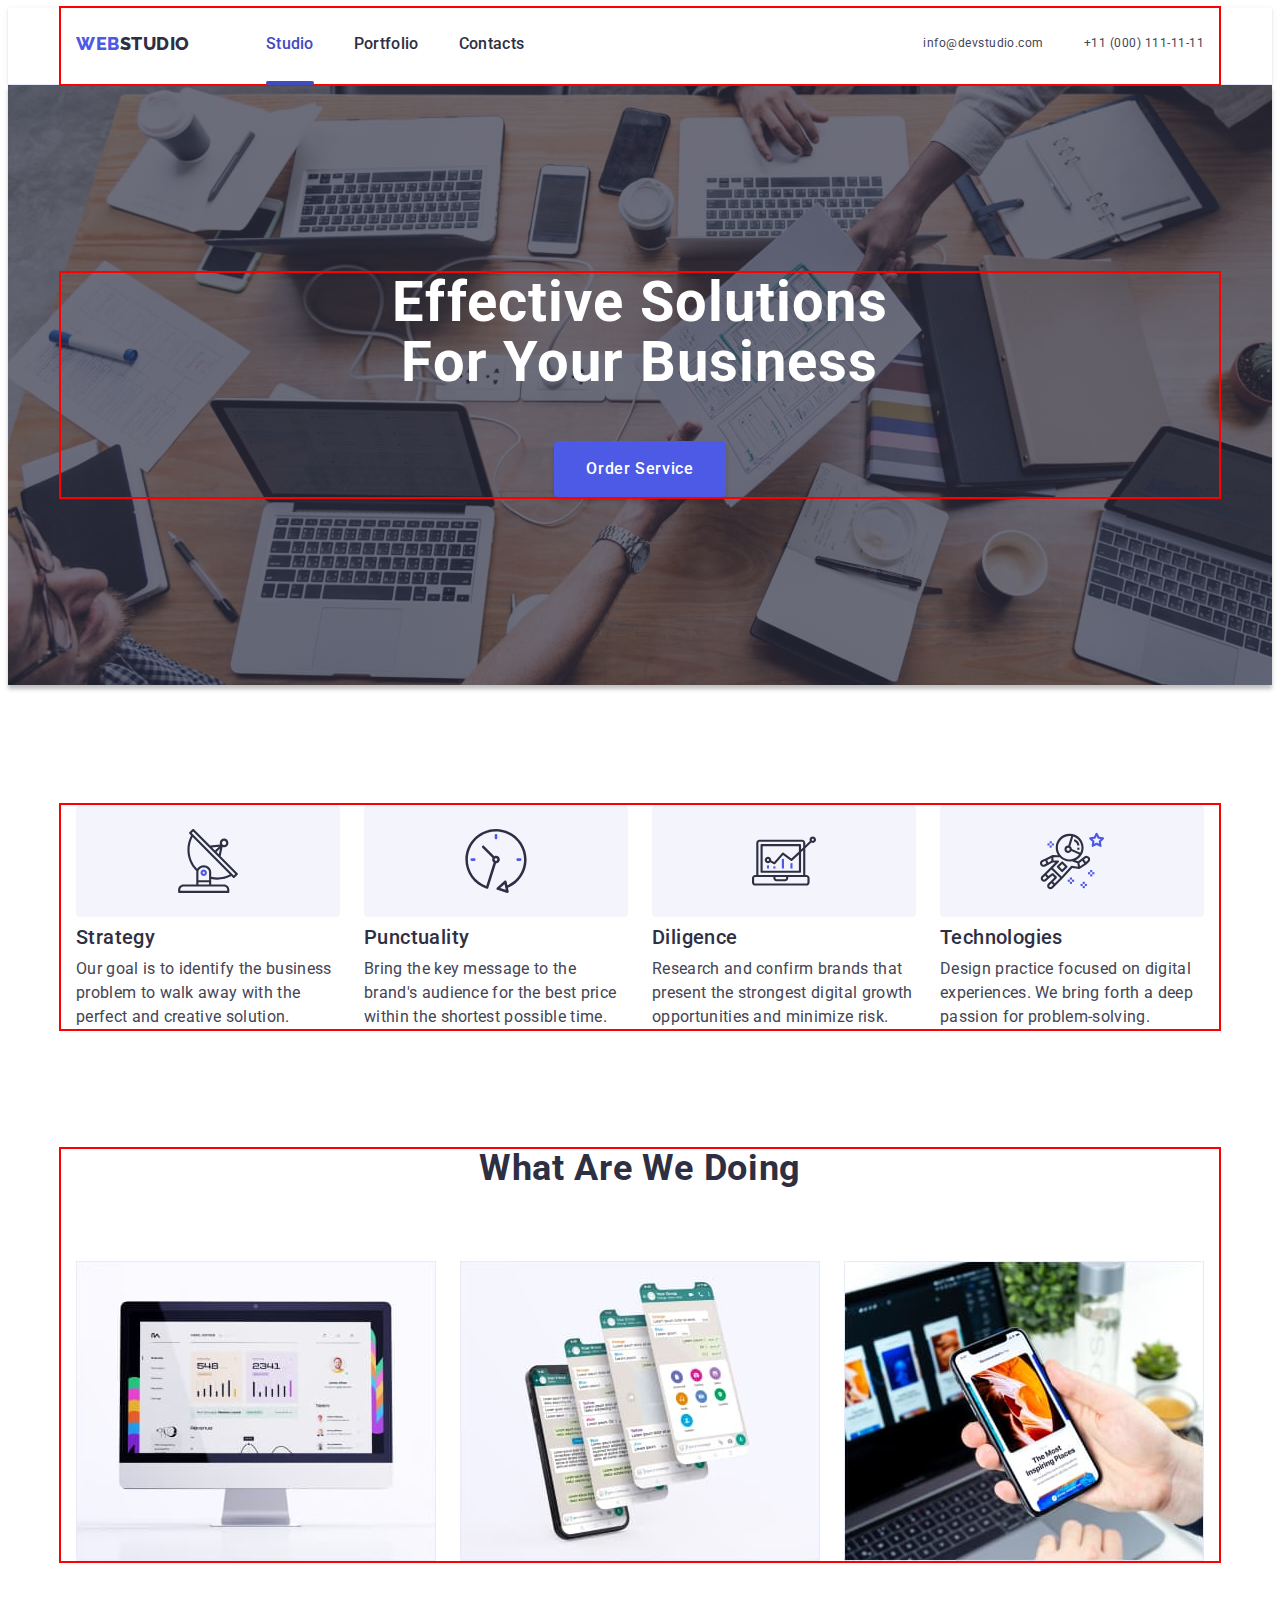
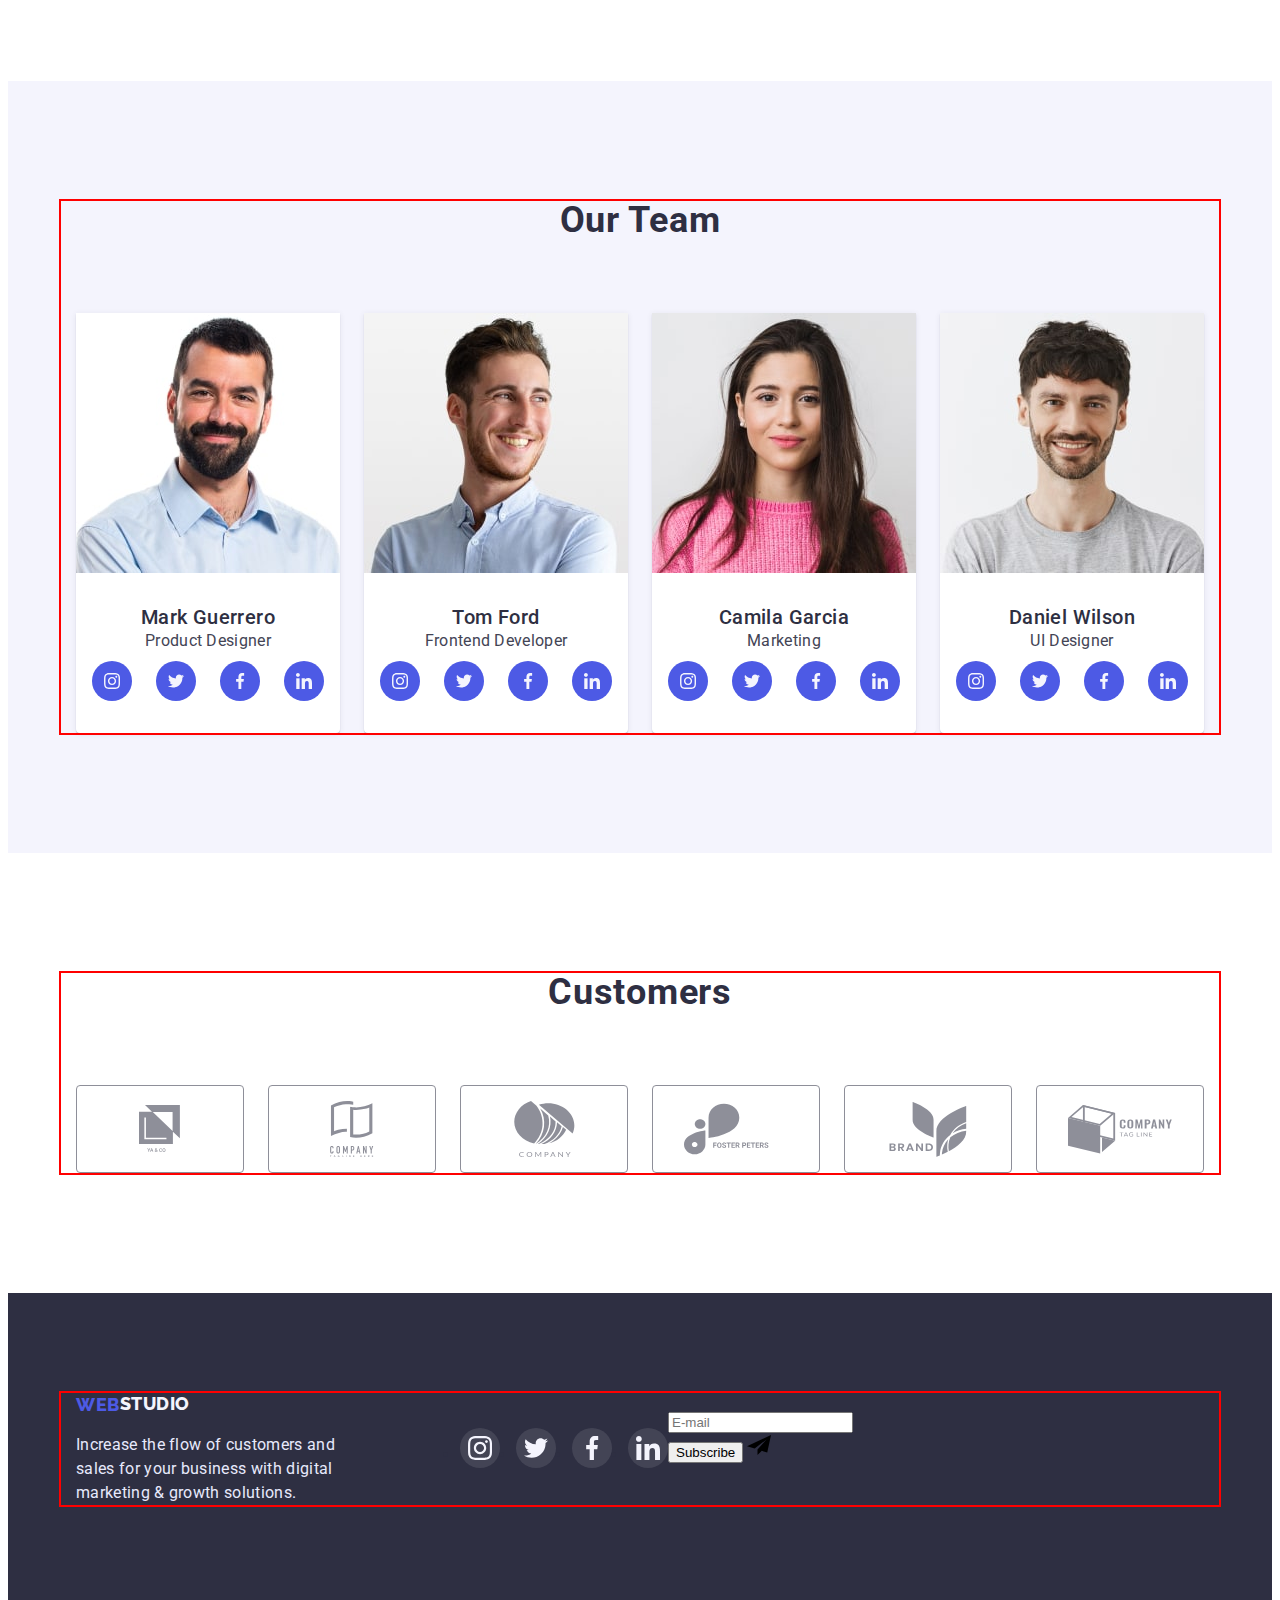
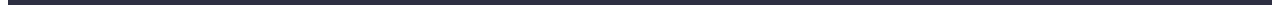
==== index.html @ f9930b95 "...." ====
<!DOCTYPE html>
<html lang="en">
<head>
    <meta charset="UTF-8" />
    <meta http-equiv="X-UA-Compatible" content="IE=edge" />
    <meta name="viewport" content="width=device-width, initial-scale=1.0" />
    <title>WebStudio</title>
    <!-- Normalyzer -->
    <link rel="stylesheet" href="https://cdnjs.cloudflare.com/ajax/libs/modern-normalize/1.1.0/modern-normalize.min.css" integrity="sha512-wpPYUAdjBVSE4KJnH1VR1HeZfpl1ub8YT/NKx4PuQ5NmX2tKuGu6U/JRp5y+Y8XG2tV+wKQpNHVUX03MfMFn9Q==" crossorigin="anonymous" referrerpolicy="no-referrer" />
    <!-- Fonts  -->    
    <link rel="preconnect" href="https://fonts.googleapis.com" />
    <link rel="preconnect" href="https://fonts.gstatic.com" crossorigin />
    <link
href="https://fonts.googleapis.com/css2?family=Montserrat:wght@400;700&family=Raleway:wght@700;800&family=Roboto:wght@400;500;700;900&display=swap"
rel="stylesheet"
    />
    <!-- Styles connection -->
    <link rel="stylesheet" href="./css/styles.css" />
    <link rel="stylesheet" href="./css/styles_mobil.css">
    <link rel="stylesheet" href="./css/styles_tablet.css">
    <link rel="stylesheet" href="./css/styles_desctop.css">
</head>

<body>
    <header class="header-main">
<!-- Navigation  -->
<div class="container header-flex-flex">
        <nav class="header-flex logotext-header" >
        <a class="Decoration Text-Head logotext " href="./index.html">
            <span class="Web logotext">Web</span>Studio</a
        >
        <ul class="List header-links-flex">
<li class="Nav-link">
            <a class="Decoration current" href="./index.html">Studio</a>
</li>
<li class="Nav-link">
            <a class="Decoration Nav" href="./portfolio.html">Portfolio</a>
                </li>
<li class="Nav-link"><a class="Decoration Nav" href="">Contacts</a></li>
        </ul>
</nav>
<button type="button" class="button-mobile js-open-menu">
  <svg width="32" height="22" viewBox="0 0 32 22" fill="none" xmlns="http://www.w3.org/2000/svg">
    <path d="M1.34766 20.0431H30.8861M1.34766 10.7354H30.8861M1.34766 1.42773H30.8861" stroke="#2E2F42" stroke-width="3" stroke-linecap="round" stroke-linejoin="round"/>
    </svg>
</button>
<div class="mobile-menu js-menu-container">
  <div>
    <button class="modal-close js-close-menu" type="button" > 
      <svg class="modal-button-svg" width="8" height="8">
        <use href="./images/sprite.svg#icon-cross"></use>             
      </svg>           
  </button>
  <ul class="mobile-navigation List">
    <li class="mobile-nav-link"><a href="./index.html" class="mobile-nav-item Decoration">Studio</a></li>
    <li class="mobile-nav-link"><a href="./portfolio.html" class="mobile-nav-item Decoration">Portfolio</a></li>
    <li class="mobile-nav-link"><a href="" class="mobile-nav-item Decoration">Contacts</a></li>
  </ul>
  </div>
<div>
  <address>
    <ul class="List mobile-contacts">
      <li class="mobil-contacts-link"><a href="tel:+110001111111" class="mobile-contacts-item-mobile Decoration">+11 (000) 111-11-11</a></li>
      <li class="mobil-contacts-link"><a href="mailto:info@devstudio.com" class="mobile-contacts-item-mobile Decoration">info@devstudio.com</a></li>
    </ul>  
  </address>
  <ul class="team-social-mobile List">
    <li class="team-social-links">
      <a href="" class="team-social-items">
        <svg class="team-social-icons" width="24" height="24">
          <use href="./images/sprite.svg#icon-instagram"></use>
        </svg>
      </a>
    </li>
    <li class="team-social-links">
      <a href="" class="team-social-items">
        <svg class="team-social-icons" width="24" height="24">
          <use href="./images/sprite.svg#icon-twitter"></use>
        </svg>
      </a>
    </li>
    <li class="team-social-links">
      <a href="" class="team-social-items">
        <svg class="team-social-icons" width="24" height="24">
          <use href="./images/sprite.svg#icon-facebook"></use>
        </svg>
      </a>
    </li>
    <li class="team-social-links">
      <a href="" class="team-social-items">
        <svg class="team-social-icons" width="24" height="24">
          <use href="./images/sprite.svg#icon-linkedin"></use>
        </svg>
      </a>
    </li>
  </ul>
</div>

</div>
<!-- Contacts  -->
<address>
        
            <ul class="List header-flex-contacts logotext-header">
    <li>
                <a class="Decoration Contacts maintext tablet-text " href="mailto:info@devstudio.com"
    >info@devstudio.com</a
                >
    </li>
            <li>
                <a class="Decoration Contacts maintext tablet-text" href="tel:+110001111111"
                  >+11 (000) 111-11-11</a
                >
              </li>
            </ul>
        
      </address>
        </div>
       
    </header>
    <!-- Main structure start -->
    <main>
          <!-- 1111First section  HERO-->
          <section class="Section1">
            <div class="container hero-flex-flex">
                <h1 class="Section1-h hero-flex">Effective Solutions for Your Business</h1>
                <button class="Button-BG buttons " type="button" data-modal-open>Order Service</button>
            </div>
          </section>
          <!-- 2222Second section STRATEGY-->
          <section class="section-flex">
            <div class="container container-2sec">
                <h2 class="visually-hidden">Our features</h2>
                <ul class="List section2-flex">                  
                    <li class="sec2size">
                      <p class="section2-logo-font">
                        <svg class="section2-logo-icon" width="64" height="64">
                        <use href="./images/sprite.svg#icon-antenna"></use>
                        </svg> 
                      </p>
                      <h3 class="Section-Features headerstext  section2header-flex ">Strategy</h3>
                      <p class="sect maintext">
                        Our goal is to identify the business problem to walk away with the
                        perfect and creative solution.
                      </p>
                    </li>
                  
                  <li class="sec2size">
                    <p class="section2-logo-font">
                        <svg class="section2-logo-icon" width="64" height="64">
                        <use href="./images/sprite.svg#icon-clock"></use>
                        </svg> 
                      </p>
                    <h3 class="Section-Features headerstext section2header-flex s2-header-mob-tabl">Punctuality</h3>
                    <p class="sect maintext">
                      Bring the key message to the brand's audience for the best price
                      within the shortest possible time.
                    </p>
                  </li>
                  <li class="sec2size">
                    <p class="section2-logo-font">
                        <svg class="section2-logo-icon" width="64" height="64">
                        <use href="./images/sprite.svg#icon-diagram"></use>
                        </svg> 
                      </p>
                    <h3 class="Section-Features headerstext section2header-flex s2-header-mob-tabl">Diligence</h3>
                    <p class="sect maintext">
                      Research and confirm brands that present the strongest digital
                      growth opportunities and minimize risk.
                    </p>
                  </li>
                  <li class="sec2size">
                    <p class="section2-logo-font">
                        <svg class="section2-logo-icon" width="64" height="64">
                        <use href="./images/sprite.svg#icon-astronaut"></use>
                        </svg> 
                      </p>
                    <h3 class="Section-Features headerstext section2header-flex s2-header-mob-tabl">Technologies</h3>
                    <p class="sect maintext">
                      Design practice focused on digital experiences. We bring forth a
                      deep passion for problem-solving.
                    </p>
                  </li>
                </ul>
            </div>
          </section>
          <!-- 3333Third section  ACTIVITY-->
           <section class="section3-flex">
            <div class="container">                
                    <h2 class="h2-headers">What are we doing</h2>
                    <ul class="List section3-img-flex">
                      <li class="section3-img-calc">
                        <img
                          src="./images/img1.jpg"
                          alt="Computer "
                          width="360"
                          height="300"
                        />
                      </li>
                      <li class="section3-img-calc">
                        <img
                          src="./images/img2.jpg"
                          alt="Chelphone "
                          width="360"
                          height="300"
                        />
                      </li>
                      <li class="section3-img-calc">
                        <img
                          src="./images/img3.jpg"
                          alt="Chelphone"
                          width="360"
                          height="300"
                        />
                      </li>
                    </ul>
                
            </div>
          </section>
          <!-- 4444Forth section THE TEAM-->
          <section class="sec4bg section-flex">
            <div class="container">
                <div class="section4-flex">
                    <h2 class="h2-headers">Our Team</h2>
                    <ul class="List section4-img-flex">
                      <li class="teambox">
                        <img
                          src="./images/mobile/index/prod_design_mobile-min.jpg"
                          alt="Mark Guerrero"
                          width="264"
                          height="260"
                        />
                        
                        <div class="section4-h3-flex">
                            <h3 class="h3-headers headerstext">Mark Guerrero</h3>
                            <p class="h3text maintext">Product Designer</p>
                            <ul class="team-social List">
                              <li class="team-social-links">
                                <a href="" class="team-social-items">
                                  <svg class="team-social-icons" width="16" height="16">
                                    <use href="./images/sprite.svg#icon-instagram"></use>
                                  </svg>
                                </a>
                              </li>
                              <li class="team-social-links">
                                <a href="" class="team-social-items">
                                  <svg class="team-social-icons" width="16" height="16">
                                    <use href="./images/sprite.svg#icon-twitter"></use>
                                  </svg>
                                </a>
                              </li>
                              <li class="team-social-links">
                                <a href="" class="team-social-items">
                                  <svg class="team-social-icons" width="16" height="16">
                                    <use href="./images/sprite.svg#icon-facebook"></use>
                                  </svg>
                                </a>
                              </li>
                              <li class="team-social-links">
                                <a href="" class="team-social-items">
                                  <svg class="team-social-icons" width="16" height="16">
                                    <use href="./images/sprite.svg#icon-linkedin"></use>
                                  </svg>
                                </a>
                              </li>
                            </ul>
                        </div>
                      </li>
                      <li class="teambox">
                        <img
                          src="./images/mobile/index/front_end_mobile-min.jpg"
                          alt="Tom Ford"
                          width="264"
                          height="260"
                        />
                        <div class="section4-h3-flex">
                            <h3 class="h3-headers headerstext">Tom Ford</h3>
                            <p class="h3text maintext">Frontend Developer</p>
                            <ul class="team-social List">
                              <li class="team-social-links">
                                <a href="" class="team-social-items">
                                  <svg class="team-social-icons" width="16" height="16">
                                    <use href="./images/sprite.svg#icon-instagram"></use>
                                  </svg>
                                </a>
                              </li>
                              <li class="team-social-links">
                                <a href="" class="team-social-items">
                                  <svg class="team-social-icons" width="16" height="16">
                                    <use href="./images/sprite.svg#icon-twitter"></use>
                                  </svg>
                                </a>
                              </li>
                              <li class="team-social-links">
                                <a href="" class="team-social-items">
                                  <svg class="team-social-icons" width="16" height="16">
                                    <use href="./images/sprite.svg#icon-facebook"></use>
                                  </svg>
                                </a>
                              </li>
                              <li class="team-social-links">
                                <a href="" class="team-social-items">
                                  <svg class="team-social-icons" width="16" height="16">
                                    <use href="./images/sprite.svg#icon-linkedin"></use>
                                  </svg>
                                </a>
                              </li>
                            </ul>
                        </div>
                      </li>
                      <li class="teambox">
                        <img
                          src="./images/mobile/index/marketing_mobile-min.jpg"
                          alt="Camila Garcia"
                          width="264"
                          height="260"
                        />
                        <div class="section4-h3-flex">
                            <h3 class="h3-headers headerstext">Camila Garcia</h3>
                            <p class="h3text maintext">Marketing</p>
                            <ul class="team-social List">
                              <li class="team-social-links">
                                <a href="" class="team-social-items">
                                  <svg class="team-social-icons" width="16" height="16">
                                    <use href="./images/sprite.svg#icon-instagram"></use>
                                  </svg>
                                </a>
                              </li>
                              <li class="team-social-links">
                                <a href="" class="team-social-items">
                                  <svg class="team-social-icons" width="16" height="16">
                                    <use href="./images/sprite.svg#icon-twitter"></use>
                                  </svg>
                                </a>
                              </li>
                              <li class="team-social-links">
                                <a href="" class="team-social-items">
                                  <svg class="team-social-icons" width="16" height="16">
                                    <use href="./images/sprite.svg#icon-facebook"></use>
                                  </svg>
                                </a>
                              </li>
                              <li class="team-social-links">
                                <a href="" class="team-social-items">
                                  <svg class="team-social-icons" width="16" height="16">
                                    <use href="./images/sprite.svg#icon-linkedin"></use>
                                  </svg>
                                </a>
                              </li>
                            </ul>
                        </div>
                      </li>
                      <li class="teambox">
                        <img
                          src="./images/mobile/index/ui_designer_mobile-min.jpg"
                          alt="Daniel Wilson"
                          width="264"
                          height="260"
                        />
                        <div class="section4-h3-flex">
                            <h3 class="h3-headers headerstext">Daniel Wilson</h3>
                            <p class="h3text maintext">UI Designer</p>
                            <ul class="team-social List">
                              <li class="team-social-links">
                                <a href="" class="team-social-items">
                                  <svg class="team-social-icons" width="16" height="16">
                                    <use href="./images/sprite.svg#icon-instagram"></use>
                                  </svg>
                                </a>
                              </li>
                              <li class="team-social-links">
                                <a href="" class="team-social-items">
                                  <svg class="team-social-icons" width="16" height="16">
                                    <use href="./images/sprite.svg#icon-twitter"></use>
                                  </svg>
                                </a>
                              </li>
                              <li class="team-social-links">
                                <a href="" class="team-social-items">
                                  <svg class="team-social-icons" width="16" height="16">
                                    <use href="./images/sprite.svg#icon-facebook"></use>
                                  </svg>
                                </a>
                              </li>
                              <li class="team-social-links">
                                <a href="" class="team-social-items">
                                  <svg class="team-social-icons" width="16" height="16">
                                    <use href="./images/sprite.svg#icon-linkedin"></use>
                                  </svg>
                                </a>
                              </li>
                            </ul>
                        </div>
                      </li>
                    </ul>
                </div>
            </div>
          </section>
          <!--------------------------------------- Customers----------------------------------------->
          <section class="customs-main">
            <div class="container">
              <h2 class="h2-headers">Customers</h2>
              <ul class="customs-flex List">
                <li class="customs-items">
                  <a href="" class="customs-links">
                    <svg class="customs-icons" width="41" height="47">
                      <use href="./images/sprite.svg#icon-yaco"></use>
                    </svg>
                  </a>
                </li>
                <li class="customs-items">
                  <a href="" class="customs-links">
                    <svg class="customs-icons" width="104" height="56">
                      <use href="./images/sprite.svg#icon-company1"></use>
                    </svg>
                  </a>
                </li>
                <li class="customs-items">
                  <a href="" class="customs-links">
                    <svg class="customs-icons" width="104" height="56">
                      <use href="./images/sprite.svg#icon-company2"></use>
                    </svg>
                  </a>
                </li>
                <li class="customs-items">
                  <a href="" class="customs-links">
                    <svg class="customs-icons" width="104" height="56">
                      <use href="./images/sprite.svg#icon-foster"></use>
                    </svg>
                  </a>
                </li>
                <li class="customs-items">
                  <a href="" class="customs-links">
                    <svg class="customs-icons" width="104" height="56">
                      <use href="./images/sprite.svg#icon-brand"></use>
                    </svg>
                  </a>
                </li>
                <li class="customs-items">
                  <a href="" class="customs-links">
                    <svg class="customs-icons" width="104" height="56">
                      <use href="./images/sprite.svg#icon-company3"></use>
                    </svg>
                  </a>
                </li>
              </ul>
            </div>

          </section>
          </main>
     <!-- Main structure completed  footer -->
    <footer class="footerbg">
      <div class="container footersize aaa">
          
            <div class="v">
              <a class="Decoration Text-Head-F logotext" href="./index.html"
                ><span class="Web logotext">Web</span>Studio</a
              >
              <p class="footertext maintext footer-text-last">
                Increase the flow of customers and sales for your business with
                digital marketing & growth solutions.
              </p>
            </div>
            <div class="footer-social-main">
                <h4 class="h4-footer">Social media</h4>
                <ul class="footer-social">
                  <li class="footer-social-items">
                    <a href="" class="footer-social-links">
                      <svg class="footer-social-icons" width="24" height="24">
                        <use href="./images/sprite.svg#icon-instagram"></use>
                      </svg>
                    </a>
                  </li>
                  <li class="footer-social-items">
                    <a href="" class="footer-social-links">
                      <svg class="footer-social-icons" width="24" height="24">
                        <use href="./images/sprite.svg#icon-twitter"></use>
                      </svg>
                    </a>
                  </li>
                  <li class="footer-social-items">
                    <a href="" class="footer-social-links">
                      <svg class="footer-social-icons" width="24" height="24">
                        <use href="./images/sprite.svg#icon-facebook"></use>
                      </svg>
                    </a>
                  </li>
                  <li class="footer-social-items">
                    <a href="" class="footer-social-links">
                      <svg class="footer-social-icons" width="24" height="24">
                        <use href="./images/sprite.svg#icon-linkedin"></use>
                      </svg>
                    </a>
                  </li>
                </ul>
            </div>
            <div class="footer-subscribe">
              <p class="footer-subscribe-p">Subscribe</p>
              <form class="footer-subscribe-form">
                <div class="footer-subscriber-flex">
                  <input type="email" name="subscriber-email" class="footer-input-subscriber" placeholder="E-mail" required>   
                  <div class="subscriber-icon-main">
                    <button type="submit" class="footer-subscriber-button">Subscribe</button>                
                    <svg class="foorter-subscribe-svg" width="24" height="24">
                      <use href="./images/sprite.svg#icon-telegramm"></use>                  
                    </svg>
                  </div>
              </div>
              </form>

            </div>
          
      </div>
    </footer>
    <!----------------------------------------Modal--------------------------------------------------->
    <!-- <div class="backdrop is-hidden" data-modal>
      <div class="modal">
        <p class="p-modal-form">Leave your contacts and we will call you back</p>
        <form class="form">

          <label class="label-form">
           <span class="form-name-tel-email"> Name  </span>
            <span class="person-name-svg">       
            <input type="text" class="contact-form-imput" name="user_name" required pattern="[a-zA-Z]+$">           
              <svg class="person-svg-item" width="18" height="24">
                  <use href="./images/sprite.svg#icon-person-black-form"></use>
              </svg>          
            </span>            
          </label>

          <label class="label-form">
            <span class="form-name-tel-email">Phone</span>
            <span class="person-name-svg" >
            <input type="tel" class="contact-form-imput" name="user_phone" required>            
            <svg class="person-svg-item" width="18" height="24">
                <use href="./images/sprite.svg#icon-phone-form"></use>
              </svg>
            </span>
          </label>
          <label class="label-form">
            <span class="form-name-tel-email">Email</span>
            <span class="person-name-svg" >
            <input type="email" class="contact-form-imput" name="user_email" required>            
              <svg class="person-svg-item" width="18" height="24">
                <use href="./images/sprite.svg#icon-email-form"></use>
              </svg>
            </span>
          </label>           

          <span class="form-name-tel-email">Comment</span>            
          <textarea name="Client_message" class="textarea-form" placeholder="Text-input"></textarea>

          <input id="user_policy" type="checkbox" class="check-box-form visually-hidden" required>            
          <label class="check-box-text " for="user_policy" >I accept the terms and conditions of the <span><a class="Privacy-policy" href="">Privacy Policy</a></span></label>
            
          <div class="button-submit-flex"><button type="submit" class="button-submit">Send</button></div>

        </form>
        
        <button class="modal-close" type="button" data-modal-close> 
                    <svg class="modal-button-svg" width="8" height="8">
                      <use href="./images/sprite.svg#icon-cross"></use>             
                    </svg>           
        </button>
      </div>
    </div>
    <script src="./js/modal.js"></script> -->
    <script src="./js/mobile-menu.js"></script>
  </body>
</html>
---- css/styles.css ----
*{
  box-sizing: border-box;
}
:root {
  --main-color: #4d5ae5;
  --main-text-color: #2e2f42;
  --second-main-color : #404BBF;
}
body {
  background-color: #ffffff;
  font-family: "roboto", sans-serif;
  color:  #2E2F42;
  font-size: 16px;
  font-weight: 400;
  
/*---------------------------------------------------------------------Resetting all margins and paddings to 0-*/
}
h1,h2,h3,h4,h5,h6,p{
  margin:0;
}
ul{
  margin:0;
  padding-left: 0;
}
button{
  cursor: pointer;
}
/* -----------------------------------------------------------Taking out the vertical gap between images  */
img{
  display: block;
  max-width: 100%;
  height: auto;
}
.container{
  
  padding-left: 15px;
  padding-right: 15px;   
  margin-left: auto;
  margin-right: auto; 
  outline: 2px solid red;    
}

/* --------------------------Comon--------------------------  */
.maintext{
  font-style: normal;
  font-weight: 500;
  font-size: 16px;
  line-height: 1.5;
  letter-spacing: 0.02em;
  color: #434455;
}


.logotext{
  font-family: "Raleway", sans-serif;
  font-style: normal;
  font-weight: 800;
  font-size: 18px;
  display: flex;
  align-items: center;
  letter-spacing: 0.03em;
  text-transform: uppercase;
  
  
} 
 
 .buttons{
  font-family: inherit;
  font-weight: 500;
  font-size: 16px;
  line-height: 1.5;
  display: flex;
  align-items: center;
  letter-spacing: 0.04em;
  cursor: pointer;
}
 .headerstext{

  font-style: normal;
  font-weight: 700;
  font-size: 36px;
  line-height: 1.11;            
  letter-spacing: 0.02em;              
  color: #2E2F42; 
  text-transform: capitalize; 
  text-align: center;


} 
/* .header-links-flex{
  display:none;  
} */
.header-flex-flex{    
  padding-top: 24px;
  padding-bottom: 24px;
  max-height: 70px;
} 
.header-main{
  border-bottom: 1px solid #E7E9FC;
  box-shadow: 0px 2px 1px rgba(46, 47, 66, 0.08), 0px 1px 1px rgba(46, 47, 66, 0.16), 0px 1px 6px rgba(46, 47, 66, 0.08);  
  margin:auto;

} 



/* ----------------------------------------------------------------------Removing dots from the link */
.List {
  list-style: none;
}
/* ----------------------------------------------------------------------Removing underline for the links  */
.Decoration {
  text-decoration: none;
}
/* /----------------------------------------------------------------------//////////////////////Logo 1st part/////Logo 2d part////////////////////////// */
.Web {
  line-height: 1.33;
  color: var(--main-color);
 
}
.Text-Head {  
  line-height: 1.33;
  color: var(--main-text-color);
 
}
/* -------------------------------------------/////////////////Navigation links///////////////////////////////////////////////////// */
/* --------------------------------------------Mobile exclude------------------------------------ */
@media screen and (max-width : 768px) {
  .Contacts{
      display: none;
  }
  .Contacts:hover{
      display: none;   }     
  
      .header-links-flex{
          display:none;
      }
      .sec2size:not(:last-child) {
        margin-bottom: 72px;
       
    }
   
    
   
}




/* -------------------------------------this is clicking under line just in case-------------------------------*/




/*-------------------------------------------------------------------- /////////////////////////Contacts //////////////////////////////////////////////// */

/* --------------------------------------------------------------------/////////////////Hero section///////////////////////////////////////////////////////// */
/*-------------------------------------------------------------------- Hero Text */
.Section1-h {
  font-style: normal;
  font-weight: 700;
  font-size: 36px;
  line-height: 1.11;
  text-align: center;
  letter-spacing: 0.02em;
  color: #ffffff; 
  margin-bottom:  72px;    
  margin-left: auto;
  margin-right: auto;
  max-width: 319px; }


/* -----------------------------------------------------------------Hero Section background */

.Section1 {

    background: var(--main-text-color);   
    background-image:linear-gradient(rgba(46, 47, 66, 0.7),rgba(46, 47, 66, 0.7)), url(../images/mobile/index/Dark-bg_mobile-min.jpg) ;
    max-width: 428px;
    height: 432px;    
    background-repeat: no-repeat;    
    background-size:cover;
    margin-left:auto ;
    margin-right: auto;  
    padding-top: 112px; 
    padding-bottom: 112px; 


  }
/* ------------------------------------------------------------------------------Button text */
.Button-BG {  
  color: #ffffff;  
  /*---------------------------------------------------------------------------- Color of Button */
  background: var(--main-color);
  box-shadow: 0px 4px 4px rgba(0, 0, 0, 0.15);
  border-radius: 4px; 
  border: 0;    
  
  }
  .Button-BG{
  display: flex;
  flex-direction: row;
  align-items: flex-start;
  padding: 16px 32px;
  gap: 10px;
  margin:auto;
  transition: background-color 250ms cubic-bezier(0.4, 0, 0.2, 1);  
  }
.Button-BG:hover {
  background-color: var(--second-main-color);
}
.Button-BG {
  background-color: var(--main-color);
}
/* ----------------------------------------------/////////////////////////Second Section////////////////////////////////////////////////////// */
/*---------------------------------------------- Invisible header of 2d section */
.visually-hidden {
  position: absolute;
  white-space: nowrap;
  width: 1px;
  height: 1px;
  overflow: hidden;
  border: 0;
  padding: 0;
  clip: rect(0 0 0 0);
  clip-path: inset(50%);
  margin: -1px;
}
/*------------------------------------------------------------------ Headers of 2d section */
.Section-Features {  
  color: var(--main-text-color);
}
/* ----------------------------------------------------------------Text of 2d section */
.sect {
  color: #434455;

  
}
.section2header-flex{
  margin-bottom: 8px;
}

.button-mobile{
  position: absolute;
  top: 40px;
  right: 0;
  background-color: transparent;
  border: none;
  padding: 0;    
  transform: translate(-50%, -50%);
  
  
}
.mobile-menu{
  position: fixed;
  width: 100%;
  height: 100%;
  top: 0;
  left: 0;
  z-index: 100;
  background-color: #FFFFFF;
  box-shadow: 0px 2px 1px rgba(46, 47, 66, 0.08), 0px 1px 1px rgba(46, 47, 66, 0.16), 0px 1px 6px rgba(46, 47, 66, 0.08);
  padding: 40px 40px 40px 40px;   
  opacity: 0;
  visibility: hidden;
  pointer-events: none;
  transition: opacity 500ms cubic-bezier(0.4, 0, 0.2, 1), visibility 500ms cubic-bezier(0.4, 0, 0.2, 1);
  

}
.mobile-menu{
  display: flex;
  flex-direction: column;
  justify-content: space-between;

}
.mobile-menu.is-open{
  opacity: 1;
  visibility: visible;
  pointer-events: auto;
}
.modal-close{
  position: absolute;
  top: 40px;
  right: 40px;
  display: flex;
  border:0;
  background-color:#E7E9FC;
  width: 24px;
  height: 24px;
  border-radius: 50%;
  border: 1px solid rgba(0, 0, 0, 0.1);
  display: flex;
  justify-content: center;
  align-items: center;
  padding: 0;  
  transition: background-color 250ms cubic-bezier(0.4, 0, 0.2, 1), fill 250ms cubic-bezier(0.4, 0, 0.2, 1);  
  transform: translateY(-50%,-50%);
}
.modal-button-svg{  
  fill: #000000;  
  transition: fill 250ms cubic-bezier(0.4, 0, 0.2, 1), background-color 250ms cubic-bezier(0.4, 0, 0.2, 1);  

}

.modal-button-svg :is(:hover, :focus){  
  fill:#FFFFFF;  
}

.modal-close:is(:hover, :focus) .modal-button-svg{
  background-color:var(--second-main-color); 
  fill:#FFFFFF;  
}
.modal-close:is(:hover, :focus){
  background-color:var(--second-main-color); 
}
.mobile-nav-item{    
  font-style: normal;
  font-weight: 700;
  font-size: 36px;
  line-height: 1.11;    
  letter-spacing: 0.02em;
  text-transform: capitalize;    
  color: #2E2F42;
  
 
}
.mobile-nav-link:not(:last-child){
  margin-bottom: 40px;
}
.mobile-navigation{
  padding-top: 40px;
  /* margin-bottom: 284px; */
  
}
.mobile-nav-item:is(:hover, :focus){
  color: #404BBF;
}
.mobile-contacts{
 
}
.mobile-contacts-item-mobile{  
font-style: normal;
font-weight: 500;
font-size: 20px;
line-height: 1.2;
letter-spacing: 0.02em;  
color: #434455;
transition: text-transform 1000ms cubic-bezier(0.4, 0, 0.2, 1), color 1000ms cubic-bezier(0.4, 0, 0.2, 1);  
}
.mobil-contacts-link:not(:last-child){
margin-bottom: 40px;
}



.mobile-contacts-item-mobile:is(:hover, :focus){
    
    font-style: normal;
    font-weight: 600;
    font-size: 36px;
    line-height:1.11;
    text-transform: capitalize;   
    color: #4D5AE5;
}
.team-social-mobile{
  display: flex;
  margin-top: 48px;   
  gap: 56px;
}
.team-social{
  display: flex;
  justify-content: center;
  gap: 24px;
  margin-top: 8px;
  padding-left: 16px;
  padding-right: 16px;
}
.team-social-items{
  display: flex;    
  width: 40px;
  height: 40px;
  border-radius: 50%;
  background-color: var(--main-color);  
  justify-content: center;
  align-items: center; 
  transition: background-color 250ms cubic-bezier(0.4, 0, 0.2, 1);
 
}
.team-social-icons{
  fill:rgba(244, 244, 253, 1);  
   
}
.team-social-items:is(:hover,:focus){
  background-color: rgba(64, 75, 191, 1);

}



/* /////////////////// Section 2 - 3 headers//////////////////////////////////////// */
.section-flex{
  padding-bottom: 96px;
  padding-top: 96px;
}
.section2-logo-font{
  display: none;
}








   
/*------------------------------------------------------------------------------------------------------------- Width calculation for future is some one like to delete the image other omages will not move  24 px * 2 (n of gaps between images )/number of images */
.section3-flex{
      display: none;
    }
    .sec4bg {
      background: #f4f4fd;
      
      
      }
      .h3-headers {
        font-weight: 500;
        font-size: 20px;
        line-height: 1.2;
        text-align: center;
        color: var(--main-text-color);
      }
      .h2-headers {
        font-weight: 700;
        font-size: 36px;
        line-height: 1.11;
        text-align: center;
        letter-spacing: 0.02em;
        text-transform: capitalize;
        color: var(--main-text-color);
      }
      .h3text { 
        text-align: center;  
        color: #434455;
      }
      .teambox {
        
        width: 264px;    
        background: #ffffff;
        box-shadow: 0px 1px 6px rgba(46, 47, 66, 0.08),
        0px 1px 1px rgba(46, 47, 66, 0.16), 0px 2px 1px rgba(46, 47, 66, 0.08);
        border-radius: 0px 0px 4px 4px;
      } 
      .section4-img-flex{
        display: flex;
        padding-top: 72px;        
        flex-wrap: wrap;
        justify-content: center;
        row-gap: 72px;
      }

      .section4-h3-flex{
        
        text-align: center;
        padding-top: 32px;
        padding-bottom: 32px;    
      }
      .customs-main{
        padding-top: 96px;
        padding-bottom: 96px;
        
        }
        /* ---------------------------------------------------- */
        .customs-flex{
          display: flex;
          margin-top: 72px;         
          gap: 16px;
          flex-wrap: wrap;
          row-gap: 72px;
          }
          .customs-items{
            width: calc((100% - 16px) / 2);
            height: 88px;

            }
            .customs-links{
              display: flex;
              width: 100%;
              height: 100%;
              border: 1px solid #8E8F99;
              border-radius: 4px;
              justify-content: center;
              align-items: center; 
              transition: border-color 250ms cubic-bezier(0.4, 0, 0.2, 1);  
              
              
              }
              
.customs-icons{

  fill:rgba(142, 143, 153, 1);
  transition: fill 250ms cubic-bezier(0.4, 0, 0.2, 1);
  }
  .customs-links:is(:hover,:focus) {

    border-color: var(--second-main-color);
    }
    
    .customs-links:is(:hover,:focus) .customs-icons{ 
    
    fill:var(--second-main-color);
    }
    .Text-Head-F { 
      line-height: 1.16;  
      color: #f4f4fd;
    }
      /* ------------------------------------------.section4-flex{
     -------------------------------------------   padding-top: 120px; 
 
/* ---------------------------------------Customs-----------------------------------------*/
.footerbg {
  background: var(--main-text-color);
  padding-top:  96px;
  padding-bottom: 96px;
}
.footertext {  
  color: #e7e9fc;
  line-height: 1.5; 
  letter-spacing: 0.02em;
}
.v{ 
   
  max-width: 264px;

 }
 .footer-text-last{
  padding-top: 16px;
}
.footer-social-links{
  display: flex;
  width: 40px;
  height: 40px;
  background-color: rgba(255, 255, 255, 0.1);
  border-radius: 50%;
  justify-content: center;
  align-items: center;   
  transition: background-color 250ms cubic-bezier(0.4, 0, 0.2, 1);  
  
}
.footer-social-links:hover{
  background-color: #31D0AA;

}
.footer-social-links:focus{
  background-color: #31D0AA;
}



.footer-social-icons{
  fill:rgba(244, 244, 253, 1);
}
.footer-social{
  display: flex;  
  margin-top: 16px;
  margin-left: 120px;
}
.footer-social :not(:last-child){
  margin-right: 16px;
}
.footersize{
  display: flex;

}
/* .mobil-container-flex .mobile-menu{
  height: 100%;
  display: flex;
  flex-direction: column;
  justify-content: space-between;

} */
/* //////////////////////Footer ////////////////////////////////////////////////////////////// */
/* 






.h4-footer{
  font-weight: 600;    
  line-height: 1.5;
  letter-spacing: 0.02em;
  color: #FFFFFF;
  margin-left: 120px;

}
.footer-subscribe{
  
  margin-left: 80px;
 
 
  
}
.footer-subscribe-p{
  
  font-weight: 500;
  line-height: 1.5;
  letter-spacing: 0.02em;
  color: #FFFFFF;
  margin-bottom: 16px;
  
}
.footer-input-subscriber{
  
  border: 1px solid rgba(255, 255, 255, 0.3);
  filter: drop-shadow(0px 4px 4px rgba(0, 0, 0, 0.15));
  border-radius: 4px;
  background-color:transparent;
  min-width: 264px;
  height: 40px;
  color: rgba(255, 255, 255, 0.6);
  padding-left: 16px;
  outline: none;
  font-size: 12px;
  line-height: 2.0;
  letter-spacing: 0.04em;
  
}

.footer-input-subscriber::placeholder{ 

  color: rgba(255, 255, 255, 0.6);

}

.footer-subscriber-button{ 
  font-family: inherit;
  width: 165px;
  display: flex;
  background-color:var(--main-color);
  border-radius: 4px;
  border: none;
  font-weight: 500;
  letter-spacing: 0.04em;
  color: #FFFFFF;
  line-height: 2;
  padding-left: 24px;
  align-items: center;

}


.footer-subscriber-flex{
 display: flex;
  gap: 24px;    
  
}
.subscriber-icon-main{
  position: relative;
  display: flex;
}
.foorter-subscribe-svg{
  position: absolute;
  fill:#FFFFFF;
  top:8px;
  right: 24px;
} */

/*-------------------------------------Modal-------------------------------------*/

/* .backdrop {
position: fixed;
top: 0;
left: 0;
z-index: 100;
width: 100%;
height: 100%;
background-color: rgba(46, 47, 66, 0.4);
transition: opacity 250ms cubic-bezier(0.4, 0, 0.2, 1), visibility 250ms cubic-bezier(0.4, 0, 0.2, 1);


}
.backdrop.is-hidden{
  visibility:hidden;
   opacity:0  ;
   pointer-events:none;
}

.modal {
position: absolute;
transform: translate(-50%, -50%);
min-width: 408px;
min-height: 576px;
background: #FCFCFC;
box-shadow: 0px 1px 1px rgba(0, 0, 0, 0.14), 0px 1px 3px rgba(0, 0, 0, 0.12), 0px 2px 1px rgba(0, 0, 0, 0.2);
border-radius: 4px;
top: 376px;
left: 50%;
padding: 24px;



}
.modal-close{
  position: absolute;
  top: 24px;
  right: 24px;
  display: flex;
  border:0;
  background-color:#E7E9FC;
  width: 24px;
  height: 24px;
  border-radius: 50%;
  border: 1px solid rgba(0, 0, 0, 0.1);
  display: flex;
  justify-content: center;
  align-items: center;
  padding: 0;  
  transition: background-color 250ms cubic-bezier(0.4, 0, 0.2, 1), fill 250ms cubic-bezier(0.4, 0, 0.2, 1);  
}
.modal-button-svg{  
  fill: #000000;  
  transition: fill 250ms cubic-bezier(0.4, 0, 0.2, 1), background-color 250ms cubic-bezier(0.4, 0, 0.2, 1);  

}

.modal-button-svg :is(:hover, :focus){  
  fill:#FFFFFF;  
}

.modal-close:is(:hover, :focus) .modal-button-svg{
  background-color:var(--second-main-color); 
  fill:#FFFFFF;  
}
.modal-close:is(:hover, :focus){
  background-color:var(--second-main-color); 
} */
/* --------------------------------Form------------------------------------------ */
/* .form{
  display: flex;
  flex-direction: column;
}
.p-modal-form{
  font-weight: 500; 
  line-height: 1.5;  
  text-align: center;
  letter-spacing: 0.02em; 
  color: #2E2F42;
  padding-top: 48px;
  margin: auto;
  margin-bottom: 16px;
  

}

.contact-form-imput{
  width: 100%;
  height: 40px;
  border-radius: 4px;
  border: 1px solid rgba(33, 33, 33, 0.2);
  padding-left: 38px;
  cursor: pointer;
  
}
.form-name-tel-email{
  display: block;
  font-size: 12px;
  line-height: 1.33;
  letter-spacing: 0.04em;
  color: #8E8F99;
  margin-bottom: 4px;
 
}
.contact-form-imput:focus{ 
  outline: none;
  border-color: var(--main-color);
  
}
.contact-form-imput:focus + .person-svg-item{

    cursor: pointer;
    fill:var(--main-color);
}

.label-form{
  margin-bottom: 8px;
}



.textarea-form{
width: 100%;
height: 120px;
resize: none;
border: 1px solid rgba(33, 33, 33, 0.2);
border-radius: 4px;

font-weight: 400;
font-size: 12px;
line-height: 1.33;
letter-spacing: 0.04em;
padding-left: 16px;
padding-right: 16px;
padding-top: 8px;
margin-bottom: 16px;
outline: none;
color: rgba(117, 117, 117, 0.5);
}
.textarea-form:focus{
  border-color: var(--main-color);
  cursor: pointer;
}
.textarea-form::placeholder{
color: rgba(117, 117, 117, 0.5);

}
.check-box-text{  
display: flex;
font-size: 12px;
line-height: 1.33;
letter-spacing: 0.04em;
color: #757575;



}
.check-box-text::before{
  content: "";
  display: block;
  width: 16px;
  height: 16px;
  border: 1.25px solid #2E2F42;
  border-radius: 2px;
  margin-right: 8px;
 
}
.check-box-form:checked +.check-box-text::before{
  background-color: var(--second-main-color);
  border: 1.25px solid var(--second-main-color);
  background-image: url(../images/accept_policy.svg);
  background-repeat: no-repeat;
  background-position: center;
 }


.Privacy-policy{
line-height: 1.33;
letter-spacing: 0.04em;
letter-spacing: 0.04em;
text-decoration-line: underline;
color: var(--main-color);
margin-left: 4px;


}

.button-submit{
  font-family: inherit;
  background: var(--main-color);
  border-radius: 4px;
  box-shadow: 0px 4px 4px rgba(0, 0, 0, 0.15);
  color: #FFFFFF;  
  text-align: center;
  letter-spacing: 0.04em;   
  width: 169px;    
  margin-top: 24px;
  padding-top: 19px;
  padding-bottom: 19px;
  
  
 
 
  border: 0;
  

  
}
.person-name-svg{
  position: relative;

}

.button-submit-flex{
  display: flex;
  justify-content: center;
  
}


.person-svg-item {
  display: block;
  position: absolute;
  top:50%;
  left: 16px;
  transform: translate(0,-50%);
  
  

} */


/* ////////////////////////////////Portfolio/////////////////////////////////// */
/* .Portfolio-Buttons {
  color: var(--main-color);
  background: #f4f4fd;
  border: 1px solid #e7e9fc;
  border-radius: 4px;  
}
.Portfolio-Buttons{
  display: flex;
  flex-direction: row;
  justify-content: center;
  align-items: center;
  padding: 12px 24px;
  /* transition-property: all; */
  /* transition: color 250ms cubic-bezier(0.4, 0, 0.2, 1), background-color 250ms cubic-bezier(0.4, 0, 0.2, 1), box-shadow 250ms cubic-bezier(0.4, 0, 0.2, 1);  
} */

.Portfolio-Buttons:hover {
  color: #ffffff;
  background-color: var(--second-main-color);
  box-shadow: 0px 3px 1px rgba(0, 0, 0, 0.1), 0px 2px 1px rgba(0, 0, 0, 0.08), 0px 2px 2px rgba(0, 0, 0, 0.12);
  border-radius: 4px;
      display: flex;
      flex-direction: row;
      align-items: flex-start;
      padding: 12px 24px;
}

.Portfolio-Buttons-flex{
  display: flex;
  gap: 24px;
  justify-content: center;  
  margin-bottom: 72px;

}
.pfsection1{
  padding-top: 96px;
  padding-bottom: 120px;
}
.teamboxpf {
  width: 360px;
  height: 420px;
  background: #ffffff; 

 
 
}
.teamboxpf:hover .decoration-overlay-txt{
  transform: translateY(0);
  transition: transform  250ms cubic-bezier(0.4, 0, 0.2, 1);
}

.Decoration-cards:is(:hover,:focus){
  display: block;
  box-shadow: 0px 1px 1px rgba(46, 47, 66, 0.16), 0px 2px 1px rgba(46, 47, 66, 0.08);  
  
}


.section2pf-flex{
  display: flex;
  flex-wrap: wrap;
  
  row-gap: 48px;
  column-gap: 24px;
  
}
.section2pf-items-flex{
  padding-top: 32px;
  padding-left: 16px;
  padding-bottom: 32px;
  border:  1px solid #e7e9fc;
  border-top:0;
}
.h3pf {  
  color: var(--main-text-color);
}
.textpf {  
  color: #434455;
  margin-top: 8px;
}
.teamboxpf{
  display: inline-block;
 
}
.img-rel{
  position: relative;
  overflow: hidden;
}
.decoration-overlay{
  position: absolute;
  top:0;
  left: 0;
  width: 100%;
  height: 100%;
  background-color: var(--main-color);
}
.decoration-overlay-txt{
  position: absolute;
  top: 0;
  left: 0;  
  line-height: 1.5;
  letter-spacing: 0.02em;
  color: #F4F4FD;
  font-style: normal;
  background-color: var(--main-color);
  mix-blend-mode: normal;
  background-blend-mode: soft-light;
  width: 100%;
  height: 100%;
  justify-content: center;
  padding-left: 32px;
  padding-right: 32px;
  padding-top: 40px;  
  transform: translateY(100%);
  transition: transform  250ms cubic-bezier(0.4, 0, 0.2, 1);
}
---- css/styles_mobil.css ----
@media screen and (min-width:480px) {
    .container {
        max-width: 428px;
        
       
    }
  

.header-main{
    max-width: 100%;
    /* max-width: 428px;    */

  } 
  .header-flex-flex{ 
    position: relative;
  }

  .Section1-h {
    text-transform: capitalize;
    }

    .section3-flex{
      display: none;
    }










    




}
---- css/styles_tablet.css ----
@media screen and (min-width: 768px) {
    .container {
        max-width: 768px;
        
    }
    .header-main{        
        max-width: 768px;
      } 
      .header-flex{
        display: flex;
        align-items: center;
        padding-left: auto;    
      } 
      
      .header-flex-flex{
        display: flex;       
        justify-content: space-between;  
        padding-bottom: 22px;
      
      } 
      .header-links-flex { 
        display: flex;
        padding-left: 120px;
        gap: 40px;

      }        

      .tablet-text{               
        font-size: 12px;
        line-height: 1.33;       
        letter-spacing: 0.04em;         
        color: #434455;
        
      }
      .header-flex-contacts{        
        margin-right: auto;
          
      
      }  
      .current::after{
        content: "";
        width: 100%;
        height: 4px;
        border-radius: 2px;    
        background-color: var(--second-main-color) ; 
        position: absolute;
        bottom: -23px;
        right: 0px;  

      }
      .current{
        font-weight: 500;
        font-size: 16px;
        line-height: 1.5;
        letter-spacing: 0.02em;
        color:var(--second-main-color) ;   
        display:flex;
        gap: 24px;  
        transition: color 250ms cubic-bezier(0.4, 0, 0.2, 1);  
 
      }
      .Nav {
        font-weight: 500;
        font-size: 16px;
        line-height: 1.5;
        letter-spacing: 0.02em;
        color: var(--main-text-color);  
        display:flex;
        gap: 24px;  
        transition: color 250ms cubic-bezier(0.4, 0, 0.2, 1);  

      }
      
       .Nav:is(:hover,:focus) {
        color: var(--second-main-color);
      } 

      .Nav-link{
        position: relative;
      
      } 
      .Contacts {
        font-style: normal;
        color: #434455;       
        transition: color 250ms cubic-bezier(0.4, 0, 0.2, 1);  
        }  
        .Contacts:hover {
        color: var(--second-main-color);
      
      }
      .button-mobile{
        display: none;
      }
      .mobile-menu{
        display: none;
      }

      .Section1 {
      
        background-image:linear-gradient(rgba(46, 47, 66, 0.7),rgba(46, 47, 66, 0.7)), url(../images/tablet/index/Dark-bg_tablet-min.jpg) ;
        max-width: 768px;
        height: 436px;         
        padding-bottom: 108px; 
      }
     
      .Section1-h {
        
        font-size: 56px;
        line-height: 1.07;
        margin-bottom:  48px;    
        max-width: 500px;


        }


/* ----------------------------------------------- */
         
         

          .section-flex{
            display: flex;    
 
          }
          .section2-flex{
    
            display: flex;       
          
  
          } 
          .section2-logo-font{
            display: none;
          }
          .headerstext{
            text-align:unset;
          }
          

        .sec2size{
          
          width: calc((100% - 24px) / 2) ;
          
        }

        .section4-img-flex{
          display: flex;
          
          gap: 24px;
          flex-wrap: wrap;
          row-gap: 64px;
        }
       
         .customs-flex{
          gap: 24px;
          row-gap: 72px;
          padding-left: 108px;
          padding-right: 108px;
         }
         .customs-items{
          
          width: calc((100% - 48px) / 3);

         }
        



















}
@media screen and (min-width:765px) and (max-width: 1200px) {
  .section2-flex{
        
    flex-wrap: wrap;
    row-gap: 72px;
    column-gap: 24px;
    
  

  } 

  
}
---- css/styles_desctop.css ----
@media screen and (min-width : 1200px) {

    .container{
        max-width: 1158px;
       
      /* -------------------------------------------------------------------outline: 2px solid red;     */
      }
    
    .header-main{
        
        max-width: 1440px;
      
        
      } 
      .header-links-flex {
        padding-left: 76px;
        
      
      } 
      .header-flex-flex{  
        padding-bottom: 28px;
        max-height: 76px;
      
      
      } 
      .maintext{        
        font-weight: 400;           
        
      }
      
     
      .header-flex-contacts{
        display: flex;
        gap: 40px;   
      
      }  
      .current::after{
        bottom: -29px;
       
      }
       
       
      .button-mobile{
        display: none;
      }
      .mobile-menu{
        display: none;
      }

/* ------------------------------------------------- */
.Section1 {
    
    background-image:linear-gradient(rgba(46, 47, 66, 0.7),rgba(46, 47, 66, 0.7)), url(../images/people-office\ 1.jpg) ;
    box-shadow: 0px 4px 4px rgba(0, 0, 0, 0.25);    
    max-width: 1440px;
    height: 600px;    
    padding-top: 188px; 
    padding-bottom: 188px; 
  }

      /* ------------------------------------------------------------ */
      
      .headerstext{
        font-weight: 500;
        font-size: 20px;
        line-height: 1.2;
        text-transform:none; 
        
      }

      .section-flex{
        padding-bottom: 120px;
        padding-top: 120px;
        
      }
      .section2-flex{
        justify-content: center;
        gap: 24px;
  }
      .section2-logo-font{
        display: flex;
        margin-bottom: 8px;
        background: #F4F4FD;
        border-radius: 4px;
        width: 264px;
        height: 112px;
        justify-content: center;
        align-items: center;
      }
      
      
      .section3-flex{
        padding-bottom: 120px;
        display:flex;
      }
      .section3-img-flex{
        display: flex;
        padding-top: 72px;
        justify-content: space-between;
        gap: 24px;    
      }
      .section3-img-calc{
        width: calc((100% - 48px) / 3);
      } 
      .teambox{
        width: calc((100% - 72px) / 4);
      }
      .section4-img-flex{
        justify-content: space-between;
      }
      .customs-main{
        padding-top: 120px;
        padding-bottom: 120px;
        
        }
        .customs-items{
          width: calc((100% - 120px) / 6);
        }
        .customs-flex{
          padding-left:0;
          padding-right: 0;
        }
        .footerbg {
         
          padding-top:  100px;
          padding-bottom: 100px;
        }

























    }
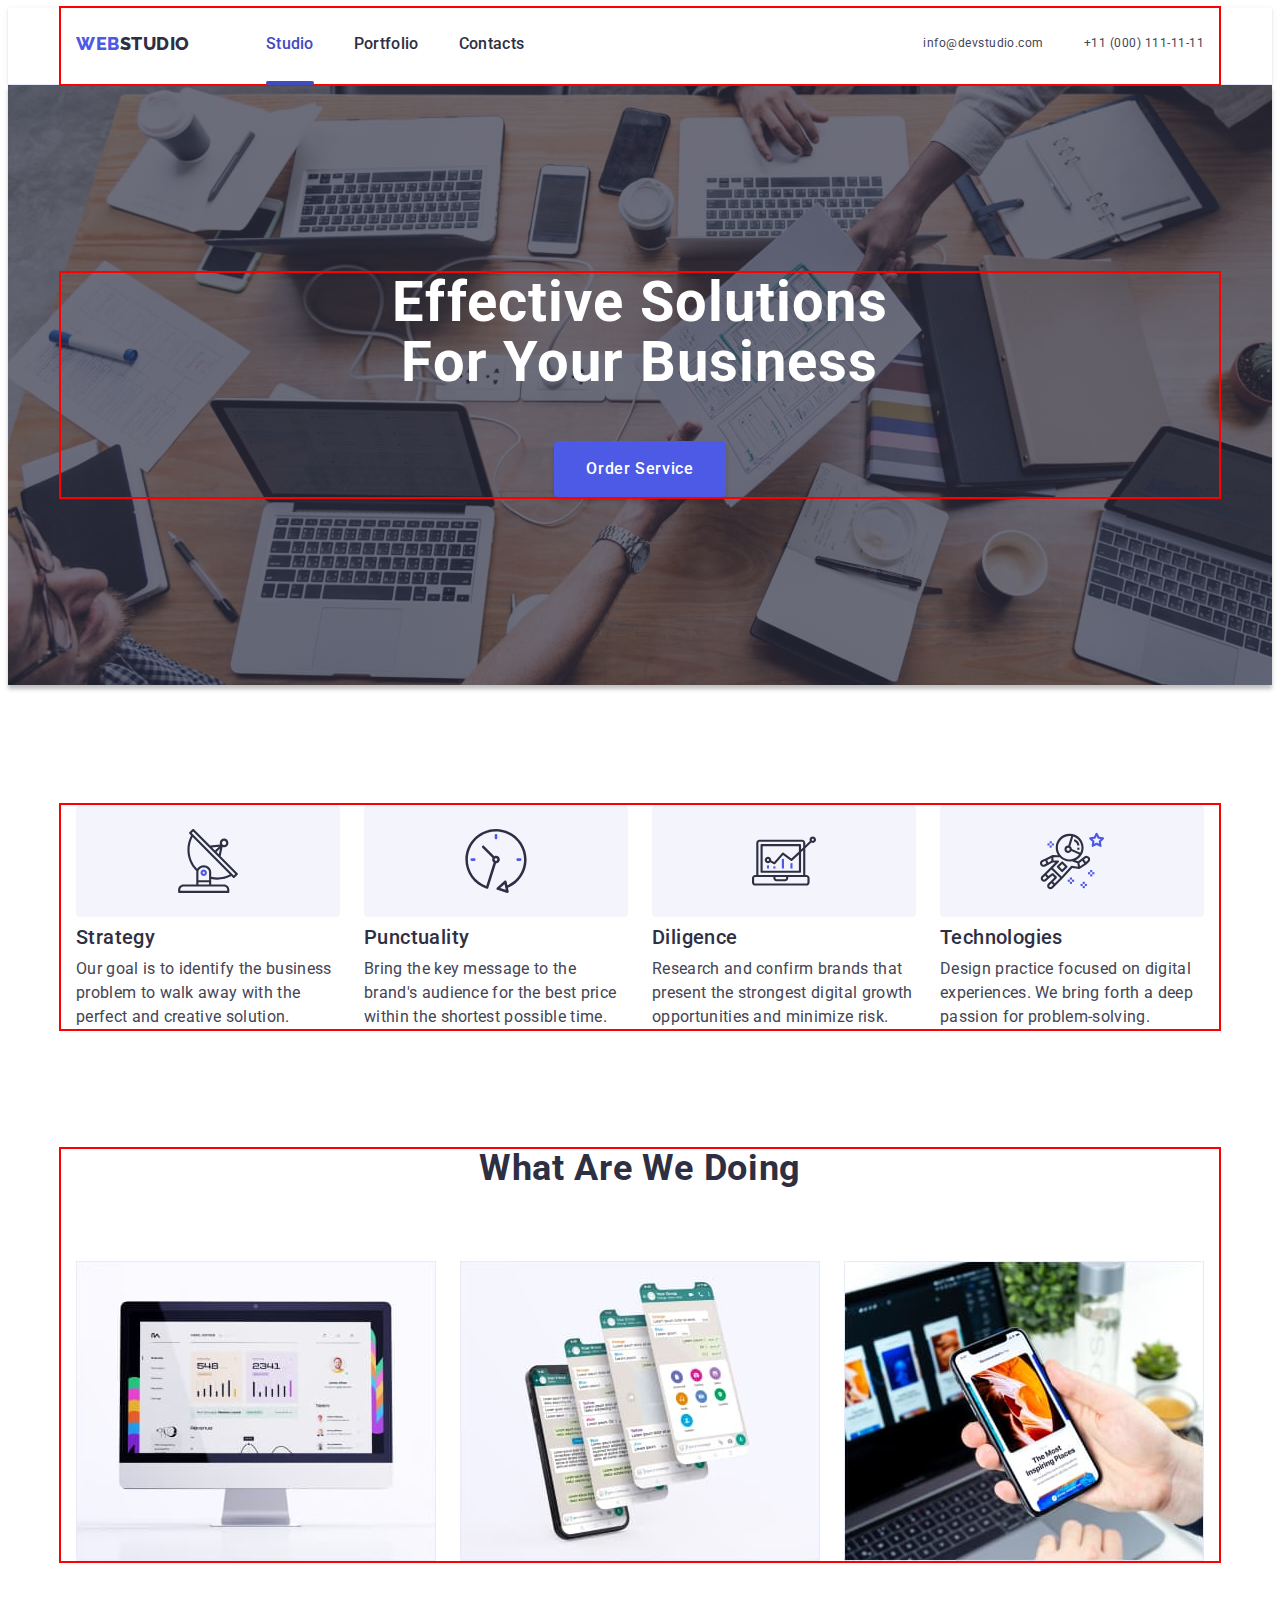
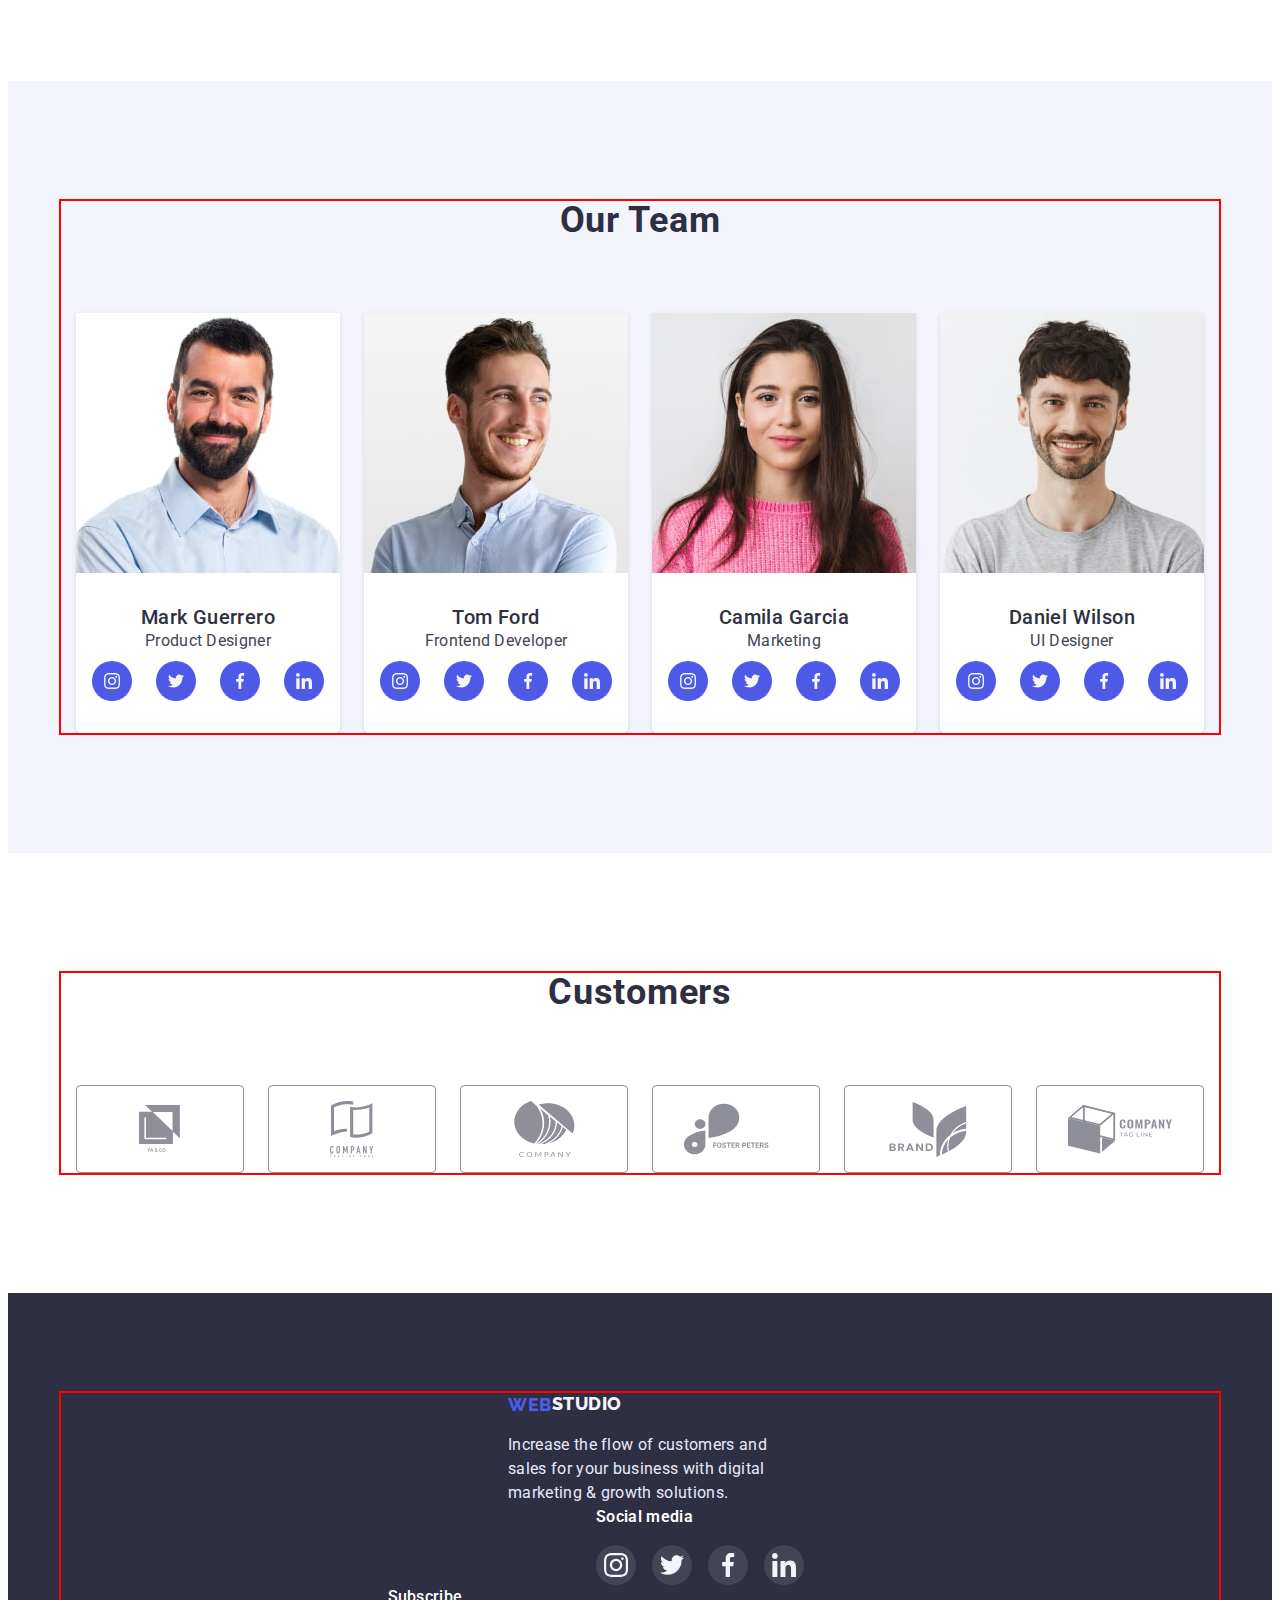
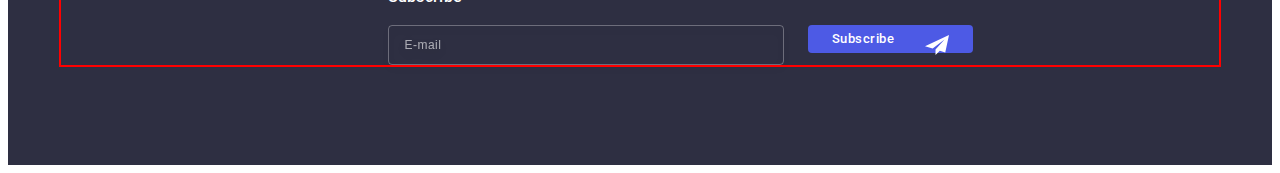
==== commit ef486d88: "hh" ====
--- a/index.html
+++ b/index.html
@@ -46,7 +46,7 @@
     </svg>
 </button>
 <div class="mobile-menu js-menu-container">
-  <div>
+  <div class="aaa">
     <button class="modal-close js-close-menu" type="button" > 
       <svg class="modal-button-svg" width="8" height="8">
         <use href="./images/sprite.svg#icon-cross"></use>             
@@ -62,7 +62,7 @@
   <address>
     <ul class="List mobile-contacts">
       <li class="mobil-contacts-link"><a href="tel:+110001111111" class="mobile-contacts-item-mobile Decoration">+11 (000) 111-11-11</a></li>
-      <li class="mobil-contacts-link"><a href="mailto:info@devstudio.com" class="mobile-contacts-item-mobile Decoration">info@devstudio.com</a></li>
+      <li class="mobil-contacts-link"><a href="mailto:info@devstudio.com" class="mobile-contacts-item-email Decoration">info@devstudio.com</a></li>
     </ul>  
   </address>
   <ul class="team-social-mobile List">
@@ -450,7 +450,7 @@
           </main>
      <!-- Main structure completed  footer -->
     <footer class="footerbg">
-      <div class="container footersize aaa">
+      <div class="container footersize">
           
             <div class="v">
               <a class="Decoration Text-Head-F logotext" href="./index.html"
@@ -500,14 +500,14 @@
                 <div class="footer-subscriber-flex">
                   <input type="email" name="subscriber-email" class="footer-input-subscriber" placeholder="E-mail" required>   
                   <div class="subscriber-icon-main">
-                    <button type="submit" class="footer-subscriber-button">Subscribe</button>                
+                    <span class="xxx"><button type="submit" class="footer-subscriber-button">Subscribe</button>
+                    </sp>               
                     <svg class="foorter-subscribe-svg" width="24" height="24">
                       <use href="./images/sprite.svg#icon-telegramm"></use>                  
                     </svg>
                   </div>
-              </div>
+                </div>
               </form>
-
             </div>
           
       </div>
--- a/css/styles.css
+++ b/css/styles.css
@@ -100,6 +100,8 @@
   border-bottom: 1px solid #E7E9FC;
   box-shadow: 0px 2px 1px rgba(46, 47, 66, 0.08), 0px 1px 1px rgba(46, 47, 66, 0.16), 0px 1px 6px rgba(46, 47, 66, 0.08);  
   margin:auto;
+  max-width: 428px;
+  
 
 } 
 
@@ -141,8 +143,35 @@
        
     }
    
+    .Text-Head-F{
+    justify-content: center;
+    }
+   .footer-social-main{
+    display: flex;
+    flex-direction: column;
+    align-items: center;
+    margin-top: 72px;
+   
+   }
+   .footer-social{
+    margin-bottom: 72px;
+   }
+   .footer-subscribe{
+    display: flex;
+    flex-direction: column;
+    align-items: center;
+   }
+   .subscriber-icon-main{
+   
+    margin-top: 16px;
     
-   
+  }
+  .footersize{
+    width: 100%;
+    flex-direction: column;
+    align-items: center;
+  }
+ 
 }
 
 
@@ -273,8 +302,11 @@
   display: flex;
   flex-direction: column;
   justify-content: space-between;
-
-}
+  align-items: flex-start;
+
+
+}
+
 .mobile-menu.is-open{
   opacity: 1;
   visibility: visible;
@@ -331,23 +363,32 @@
 }
 .mobile-navigation{
   padding-top: 40px;
-  /* margin-bottom: 284px; */
+ 
   
 }
 .mobile-nav-item:is(:hover, :focus){
   color: #404BBF;
 }
 .mobile-contacts{
- 
+
 }
 .mobile-contacts-item-mobile{  
-font-style: normal;
+  
+  font-style: normal;
+  font-weight: 600;
+  font-size: 30px;
+  line-height:1.11;
+  text-transform: capitalize;   
+  color: #4D5AE5;
+ 
+}
+.mobile-contacts-item-email{
+  font-style: normal;
 font-weight: 500;
 font-size: 20px;
 line-height: 1.2;
 letter-spacing: 0.02em;  
 color: #434455;
-transition: text-transform 1000ms cubic-bezier(0.4, 0, 0.2, 1), color 1000ms cubic-bezier(0.4, 0, 0.2, 1);  
 }
 .mobil-contacts-link:not(:last-child){
 margin-bottom: 40px;
@@ -355,19 +396,12 @@
 
 
 
-.mobile-contacts-item-mobile:is(:hover, :focus){
-    
-    font-style: normal;
-    font-weight: 600;
-    font-size: 36px;
-    line-height:1.11;
-    text-transform: capitalize;   
-    color: #4D5AE5;
-}
+
 .team-social-mobile{
   display: flex;
-  margin-top: 48px;   
-  gap: 56px;
+  margin-top: 48px; 
+  justify-content: space-between;  
+  /* gap: 56px;  maybe take out space between and put 56px on */
 }
 .team-social{
   display: flex;
@@ -513,6 +547,8 @@
     fill:var(--second-main-color);
     }
     .Text-Head-F { 
+     display: flex;
+     
       line-height: 1.16;  
       color: #f4f4fd;
     }
@@ -521,9 +557,12 @@
  
 /* ---------------------------------------Customs-----------------------------------------*/
 .footerbg {
+
+  
   background: var(--main-text-color);
   padding-top:  96px;
   padding-bottom: 96px;
+
 }
 .footertext {  
   color: #e7e9fc;
@@ -533,6 +572,7 @@
 .v{ 
    
   max-width: 264px;
+  
 
  }
  .footer-text-last{
@@ -565,45 +605,27 @@
 .footer-social{
   display: flex;  
   margin-top: 16px;
-  margin-left: 120px;
+  
+  
 }
 .footer-social :not(:last-child){
   margin-right: 16px;
 }
 .footersize{
-  display: flex;
-
-}
-/* .mobil-container-flex .mobile-menu{
-  height: 100%;
+  width: 100%;
   display: flex;
   flex-direction: column;
-  justify-content: space-between;
-
-} */
-/* //////////////////////Footer ////////////////////////////////////////////////////////////// */
-/* 
-
-
-
-
-
-
+  align-items: center;
+}
 .h4-footer{
   font-weight: 600;    
   line-height: 1.5;
   letter-spacing: 0.02em;
   color: #FFFFFF;
-  margin-left: 120px;
-
-}
-.footer-subscribe{
-  
-  margin-left: 80px;
- 
- 
-  
-}
+  
+
+}
+
 .footer-subscribe-p{
   
   font-weight: 500;
@@ -613,13 +635,15 @@
   margin-bottom: 16px;
   
 }
+
 .footer-input-subscriber{
   
   border: 1px solid rgba(255, 255, 255, 0.3);
   filter: drop-shadow(0px 4px 4px rgba(0, 0, 0, 0.15));
   border-radius: 4px;
   background-color:transparent;
-  min-width: 264px;
+ 
+  width: 100%;
   height: 40px;
   color: rgba(255, 255, 255, 0.6);
   padding-left: 16px;
@@ -629,13 +653,11 @@
   letter-spacing: 0.04em;
   
 }
-
 .footer-input-subscriber::placeholder{ 
 
   color: rgba(255, 255, 255, 0.6);
 
 }
-
 .footer-subscriber-button{ 
   font-family: inherit;
   width: 165px;
@@ -649,25 +671,39 @@
   line-height: 2;
   padding-left: 24px;
   align-items: center;
-
-}
-
-
-.footer-subscriber-flex{
- display: flex;
-  gap: 24px;    
-  
+ 
+  
+
 }
 .subscriber-icon-main{
+  
+  display: flex;
+  justify-content: center;
+  
+}
+.xxx{
   position: relative;
-  display: flex;
-}
+  
+ 
+ 
+}
+
 .foorter-subscribe-svg{
   position: absolute;
   fill:#FFFFFF;
-  top:8px;
+  top:50%;
   right: 24px;
+  transform: translate(0, -50%);
+  
+  
+} 
+
+/* .footer-subscribe-form{
+  display: flex;
+  flex-direction: column;
+  align-items: center;
 } */
+/* //////////////////////Footer ////////////////////////////////////////////////////////////// */
 
 /*-------------------------------------Modal-------------------------------------*/
 
--- a/css/styles_mobil.css
+++ b/css/styles_mobil.css
@@ -6,11 +6,7 @@
     }
   
 
-.header-main{
-    max-width: 100%;
-    /* max-width: 428px;    */
 
-  } 
   .header-flex-flex{ 
     position: relative;
   }
@@ -23,7 +19,12 @@
       display: none;
     }
 
-
+    .footer-input-subscriber{
+      width: 396px;
+    }
+    /* .mobile-contacts-item-mobile{
+      font-size: 36px;
+    } */
 
 
 
@@ -39,9 +40,15 @@
 
 }
 
+@media screen and (min-width : 428px) {
+  .mobile-contacts-item-mobile{
+    font-size: 36px;
+    
+  }
+  
+ }
 
 
 
 
 
-
--- a/css/styles_tablet.css
+++ b/css/styles_tablet.css
@@ -161,6 +161,14 @@
           width: calc((100% - 48px) / 3);
 
          }
+         .footer-subscriber-flex{
+          display: flex;
+           gap: 24px;    
+           
+         }
+         .footer-input-subscriber{
+          min-width: 264px;
+        }
         
 
 
--- a/css/styles_desctop.css
+++ b/css/styles_desctop.css
@@ -125,7 +125,20 @@
           padding-top:  100px;
           padding-bottom: 100px;
         }
-
+        .footer-social{
+          margin-left: 120px;
+        }
+        .h4-footer{
+          margin-left: 120px;
+        }
+        .footer-subscribe{
+  
+          margin-left: 80px;
+         
+         
+          
+        }
+       
 
 
 
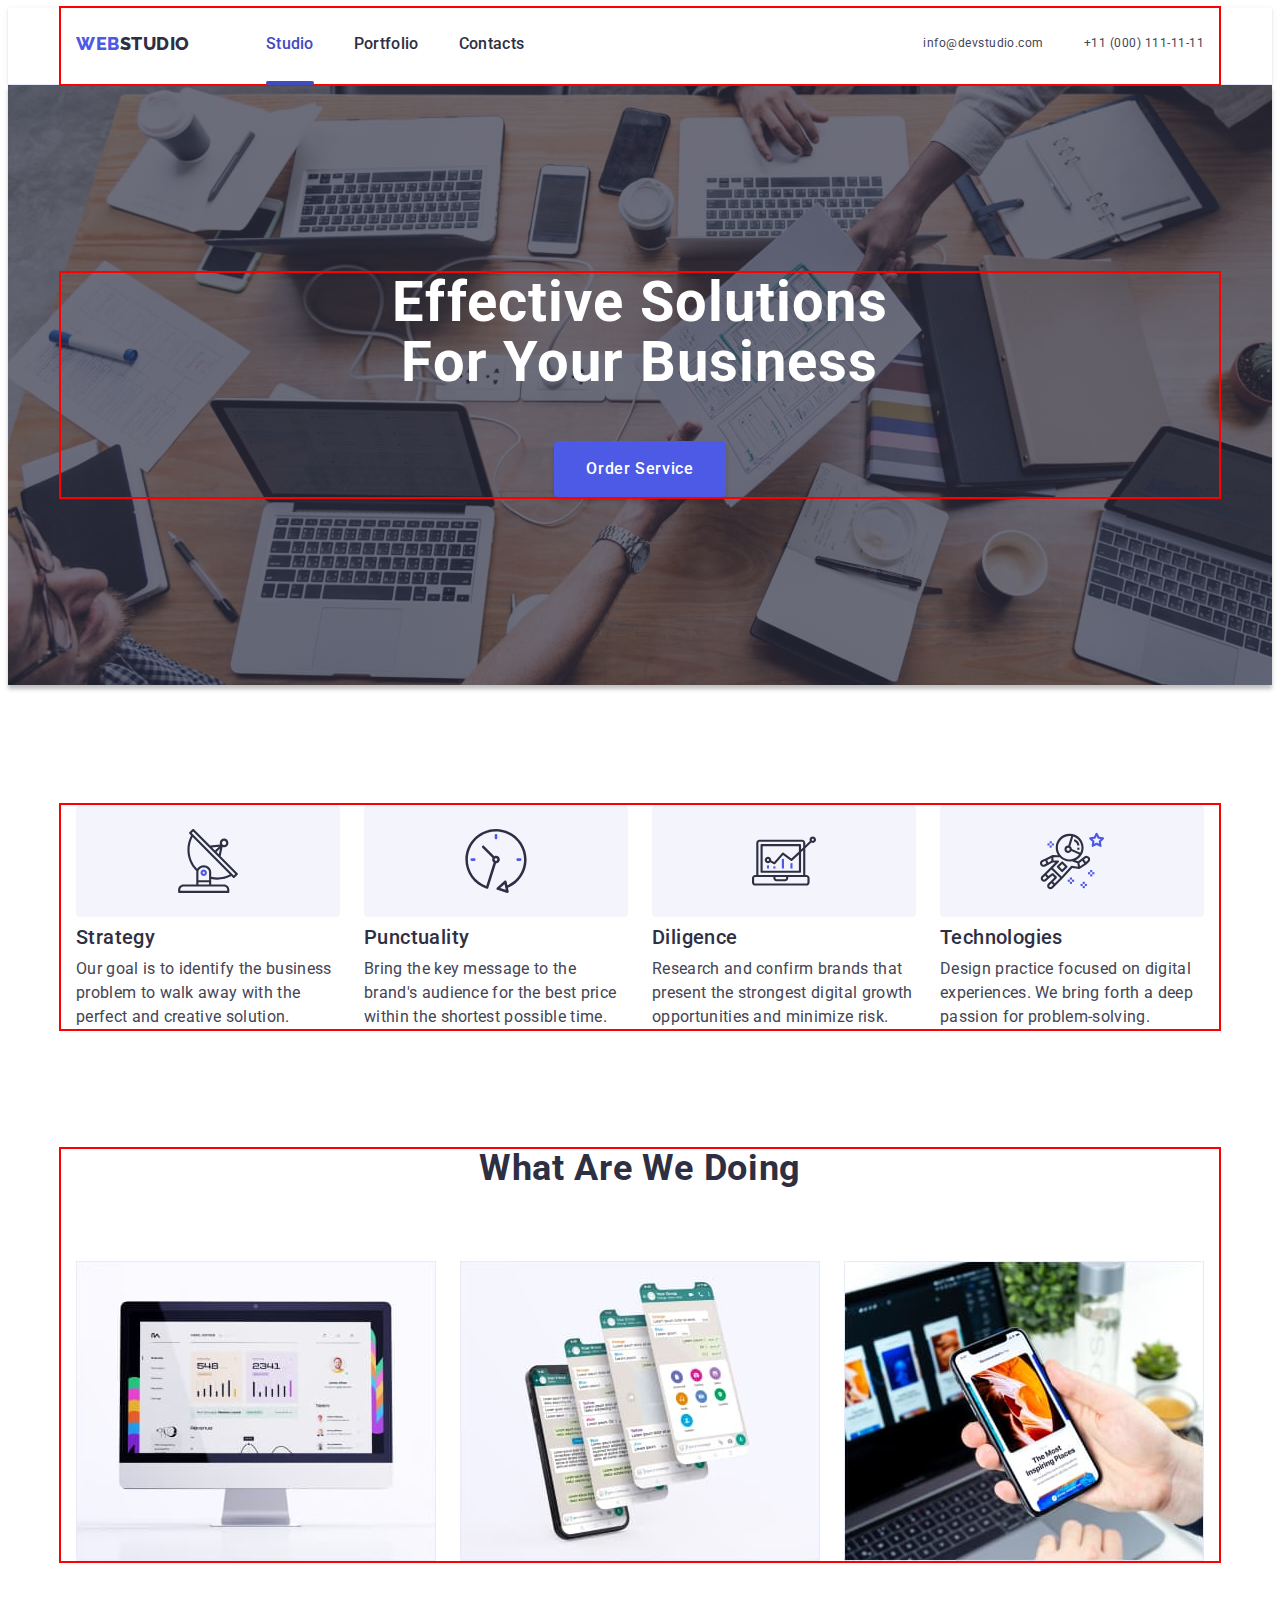
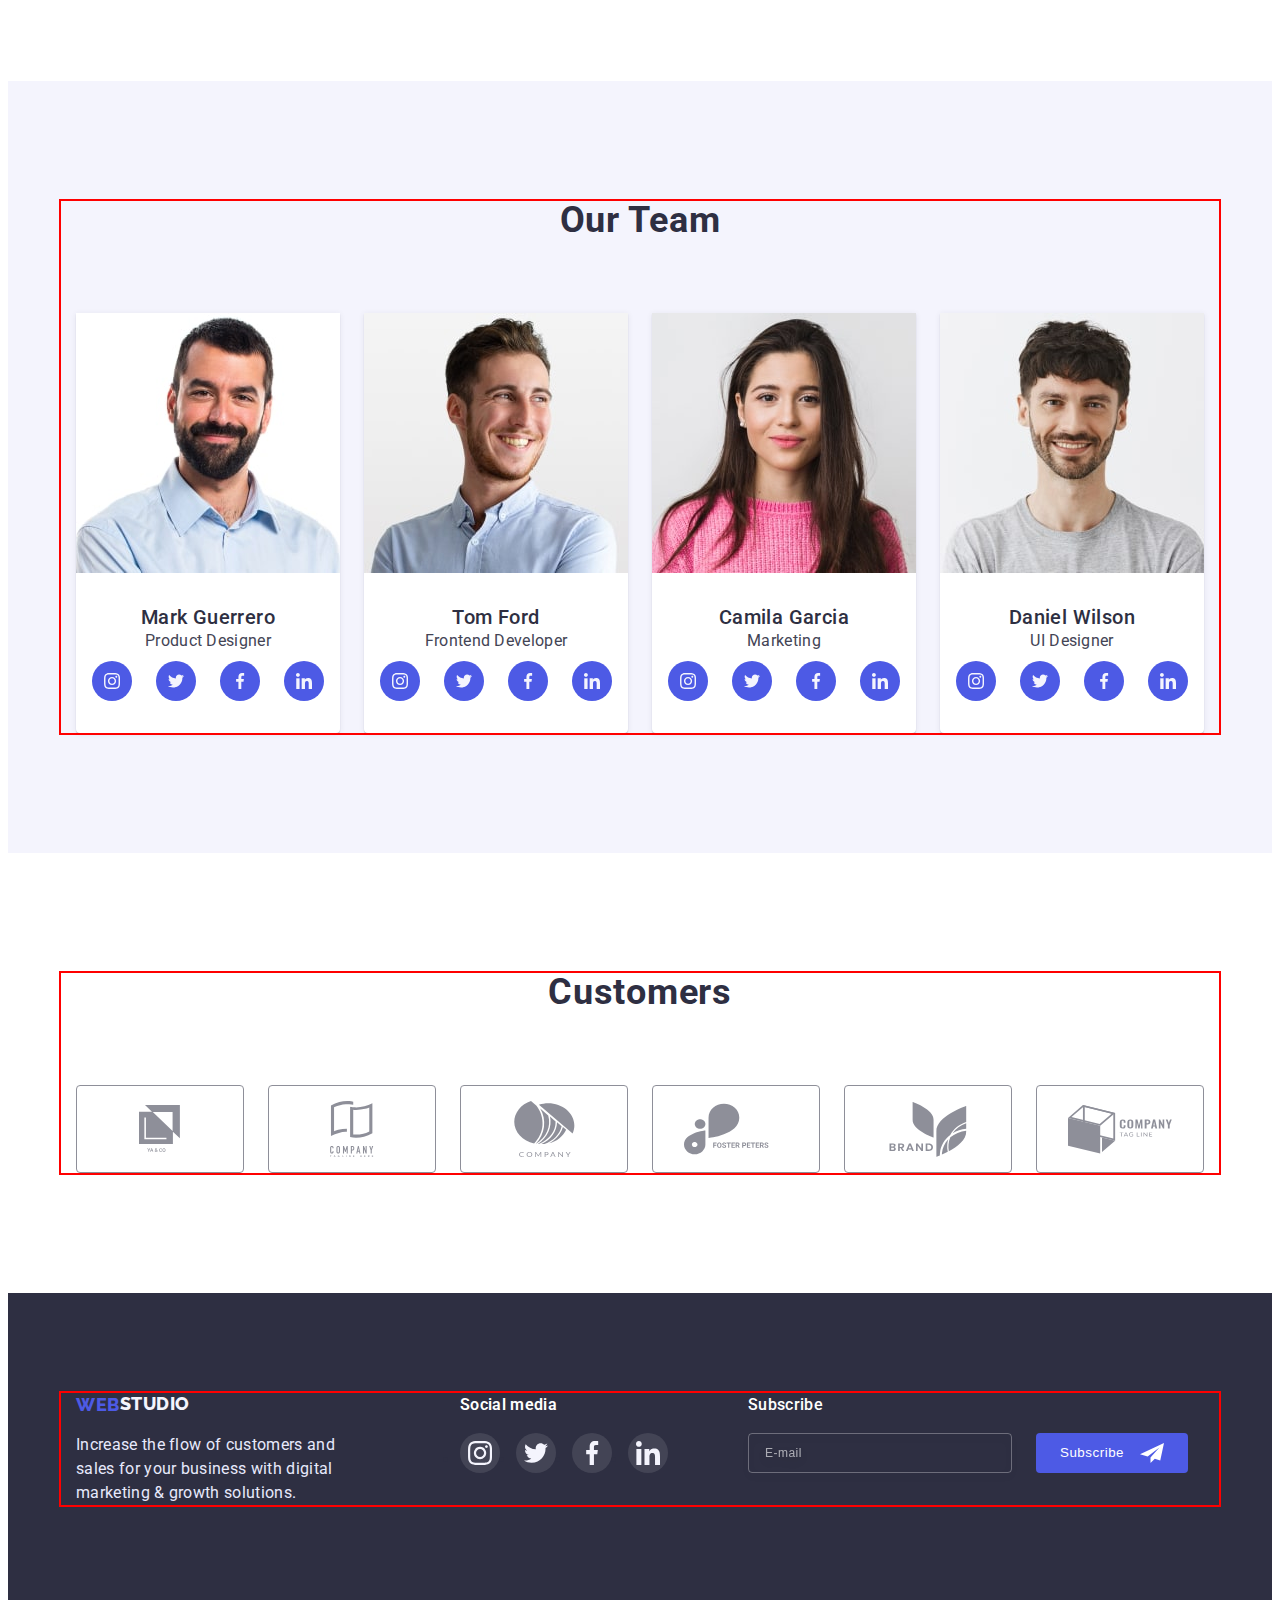
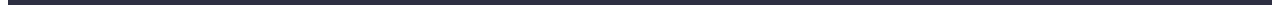
==== commit 412540a7: "last upgrade" ====
--- a/index.html
+++ b/index.html
@@ -453,9 +453,8 @@
       <div class="container footersize">
           
             <div class="v">
-              <a class="Decoration Text-Head-F logotext" href="./index.html"
-                ><span class="Web logotext">Web</span>Studio</a
-              >
+              <a class="Decoration Text-Head-F logotext" href="./index.html">
+                <span class="Web logotext">Web</span>Studio</a>
               <p class="footertext maintext footer-text-last">
                 Increase the flow of customers and sales for your business with
                 digital marketing & growth solutions.
@@ -494,21 +493,26 @@
                   </li>
                 </ul>
             </div>
-            <div class="footer-subscribe">
-              <p class="footer-subscribe-p">Subscribe</p>
+           
+            
+             
+          <div class="footer-subscribe">
+            <p class="footer-subscribe-p">Subscribe</p>
               <form class="footer-subscribe-form">
-                <div class="footer-subscriber-flex">
-                  <input type="email" name="subscriber-email" class="footer-input-subscriber" placeholder="E-mail" required>   
-                  <div class="subscriber-icon-main">
-                    <span class="xxx"><button type="submit" class="footer-subscriber-button">Subscribe</button>
-                    </sp>               
-                    <svg class="foorter-subscribe-svg" width="24" height="24">
-                      <use href="./images/sprite.svg#icon-telegramm"></use>                  
-                    </svg>
-                  </div>
-                </div>
+                  <span class="footer-subscriber-flex">
+                      <input type="email" name="subscriber-email" class="footer-input-subscriber" placeholder="E-mail" required>
+                  </span>
+                <div class="subscriber-icon-main">                    
+                     <div class="xxx"> 
+                      <button type="submit" class="footer-subscriber-button">Subscribe</button>                            
+                      <svg class="foorter-subscribe-svg" width="24" height="24">
+                        <use href="./images/sprite.svg#icon-telegramm"></use>                  
+                      </svg>
+                      </div> 
+                </div> 
+                
               </form>
-            </div>
+          </div>
           
       </div>
     </footer>
--- a/css/styles.css
+++ b/css/styles.css
@@ -57,8 +57,8 @@
   font-style: normal;
   font-weight: 800;
   font-size: 18px;
-  display: flex;
-  align-items: center;
+
+  
   letter-spacing: 0.03em;
   text-transform: uppercase;
   
@@ -156,25 +156,22 @@
    .footer-social{
     margin-bottom: 72px;
    }
-   .footer-subscribe{
-    display: flex;
-    flex-direction: column;
-    align-items: center;
-   }
-   .subscriber-icon-main{
    
-    margin-top: 16px;
-    
-  }
+   
   .footersize{
-    width: 100%;
+    /* width: 100%; */
     flex-direction: column;
     align-items: center;
   }
  
 }
 
-
+/* .footer-subscribe{
+  display: flex;
+  flex-direction: column;
+  align-items: center;
+ 
+ } */
 
 
 /* -------------------------------------this is clicking under line just in case-------------------------------*/
@@ -206,7 +203,7 @@
 
     background: var(--main-text-color);   
     background-image:linear-gradient(rgba(46, 47, 66, 0.7),rgba(46, 47, 66, 0.7)), url(../images/mobile/index/Dark-bg_mobile-min.jpg) ;
-    max-width: 428px;
+    width: 100%;
     height: 432px;    
     background-repeat: no-repeat;    
     background-size:cover;
@@ -547,8 +544,8 @@
     fill:var(--second-main-color);
     }
     .Text-Head-F { 
-     display: flex;
-     
+      display: flex;
+      align-items: center;
       line-height: 1.16;  
       color: #f4f4fd;
     }
@@ -572,12 +569,24 @@
 .v{ 
    
   max-width: 264px;
+  margin-left: auto;
+  margin-right: auto;
   
 
  }
  .footer-text-last{
-  padding-top: 16px;
-}
+  margin-top: 16px;
+  font-weight: 400;
+  line-height: 1.5;
+  letter-spacing: 0.02em;
+  color: #E7E9FC;
+  font-style: normal;
+}
+
+.ooo{
+  display: inline-block;
+  max-width: 100%;}
+
 .footer-social-links{
   display: flex;
   width: 40px;
@@ -612,11 +621,10 @@
   margin-right: 16px;
 }
 .footersize{
-  width: 100%;
-  display: flex;
-  flex-direction: column;
-  align-items: center;
-}
+  /* width: 100%;  */
+  
+}
+
 .h4-footer{
   font-weight: 600;    
   line-height: 1.5;
@@ -627,7 +635,8 @@
 }
 
 .footer-subscribe-p{
-  
+  display: flex;
+  justify-content: center;
   font-weight: 500;
   line-height: 1.5;
   letter-spacing: 0.02em;
@@ -643,7 +652,7 @@
   border-radius: 4px;
   background-color:transparent;
  
-  width: 100%;
+  width: 100% ;
   height: 40px;
   color: rgba(255, 255, 255, 0.6);
   padding-left: 16px;
@@ -659,9 +668,9 @@
 
 }
 .footer-subscriber-button{ 
-  font-family: inherit;
-  width: 165px;
-  display: flex;
+  /* font-family: inherit; */
+  /* width: 100%; */
+ 
   background-color:var(--main-color);
   border-radius: 4px;
   border: none;
@@ -670,21 +679,30 @@
   color: #FFFFFF;
   line-height: 2;
   padding-left: 24px;
+  padding-right: 64px;
   align-items: center;
- 
-  
-
-}
+  height: 40px;
+ 
+
+  
+ 
+  
+
+}
+
 .subscriber-icon-main{
   
   display: flex;
   justify-content: center;
+  margin-top: 16px;
+  
+  
   
 }
 .xxx{
+  
+  display: block;
   position: relative;
-  
- 
  
 }
 
@@ -698,11 +716,7 @@
   
 } 
 
-/* .footer-subscribe-form{
-  display: flex;
-  flex-direction: column;
-  align-items: center;
-} */
+
 /* //////////////////////Footer ////////////////////////////////////////////////////////////// */
 
 /*-------------------------------------Modal-------------------------------------*/
--- a/css/styles_mobil.css
+++ b/css/styles_mobil.css
@@ -26,7 +26,11 @@
       font-size: 36px;
     } */
 
-
+    .Section1 {
+      background-image:linear-gradient(rgba(46, 47, 66, 0.7),rgba(46, 47, 66, 0.7)), url(../images/tablet/index/Dark-bg_tablet-min.jpg) ;
+      /* max-width: 428px; */
+      max-width:100%;
+    }
 
 
 
--- a/css/styles_tablet.css
+++ b/css/styles_tablet.css
@@ -97,8 +97,9 @@
 
       .Section1 {
       
-        background-image:linear-gradient(rgba(46, 47, 66, 0.7),rgba(46, 47, 66, 0.7)), url(../images/tablet/index/Dark-bg_tablet-min.jpg) ;
-        max-width: 768px;
+        background-image:linear-gradient(rgba(46, 47, 66, 0.7),rgba(46, 47, 66, 0.7)), url(../images/desktop/index/people-office\ _desktop-min.jpg) ;
+        /* max-width: 768px; */
+        max-width: 100%;
         height: 436px;         
         padding-bottom: 108px; 
       }
@@ -167,18 +168,41 @@
            
          }
          .footer-input-subscriber{
-          min-width: 264px;
-        }
-        
-
-
-
-
-
-
-
-
-
+          width: 264px;
+        }
+        
+.footersize{
+  display: flex;
+  flex-wrap: wrap;
+  justify-content: start;
+ 
+  padding-left: 108px;
+
+}
+
+.v{
+  margin-left: initial;
+  margin-right: initial;
+}
+
+.footer-social-main{
+  margin-left: 24px;
+}
+.footer-text-last{
+  margin-bottom: 72px;
+
+}
+.footer-subscribe-p {
+  display: block;
+}
+.footer-subscribe-form{
+  display: flex;
+}
+
+.subscriber-icon-main{
+  margin-top: initial;
+  margin-left: 24px;
+}
 
 
 
--- a/css/styles_desctop.css
+++ b/css/styles_desctop.css
@@ -50,7 +50,7 @@
 /* ------------------------------------------------- */
 .Section1 {
     
-    background-image:linear-gradient(rgba(46, 47, 66, 0.7),rgba(46, 47, 66, 0.7)), url(../images/people-office\ 1.jpg) ;
+    background-image:linear-gradient(rgba(46, 47, 66, 0.7),rgba(46, 47, 66, 0.7)), url(../images/desktop/index/people-office\ _desktop-min.jpg) ;
     box-shadow: 0px 4px 4px rgba(0, 0, 0, 0.25);    
     max-width: 1440px;
     height: 600px;    
@@ -138,8 +138,23 @@
          
           
         }
-       
-
+        .footersize{
+          flex-wrap: nowrap;
+          padding-left :15px;
+        }
+       .footer-text-last{
+        margin-bottom: initial;
+        width:264px;
+       }
+.footer-social-main{
+  margin-left: 120px;
+}
+.h4-footer{
+  margin-left: initial;
+}
+.footer-social{
+  margin-left: initial;
+}
 
 
 
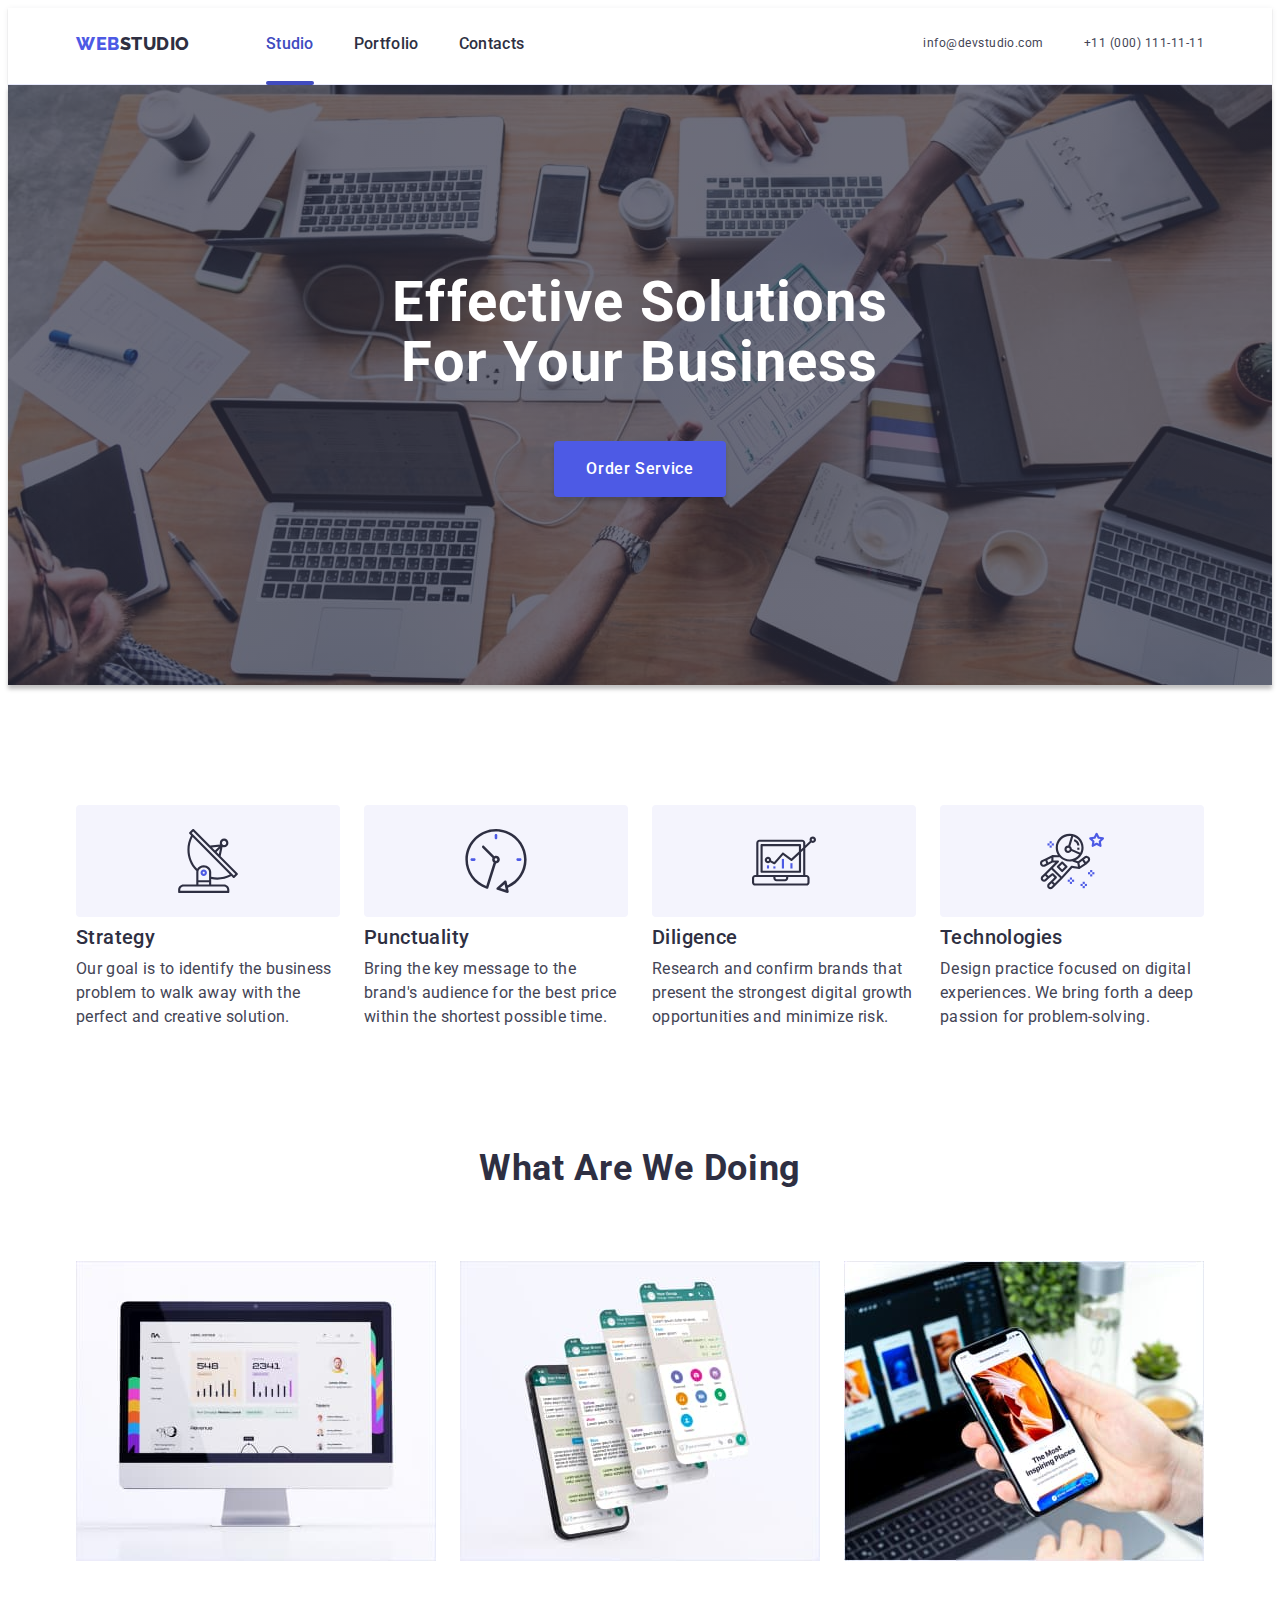
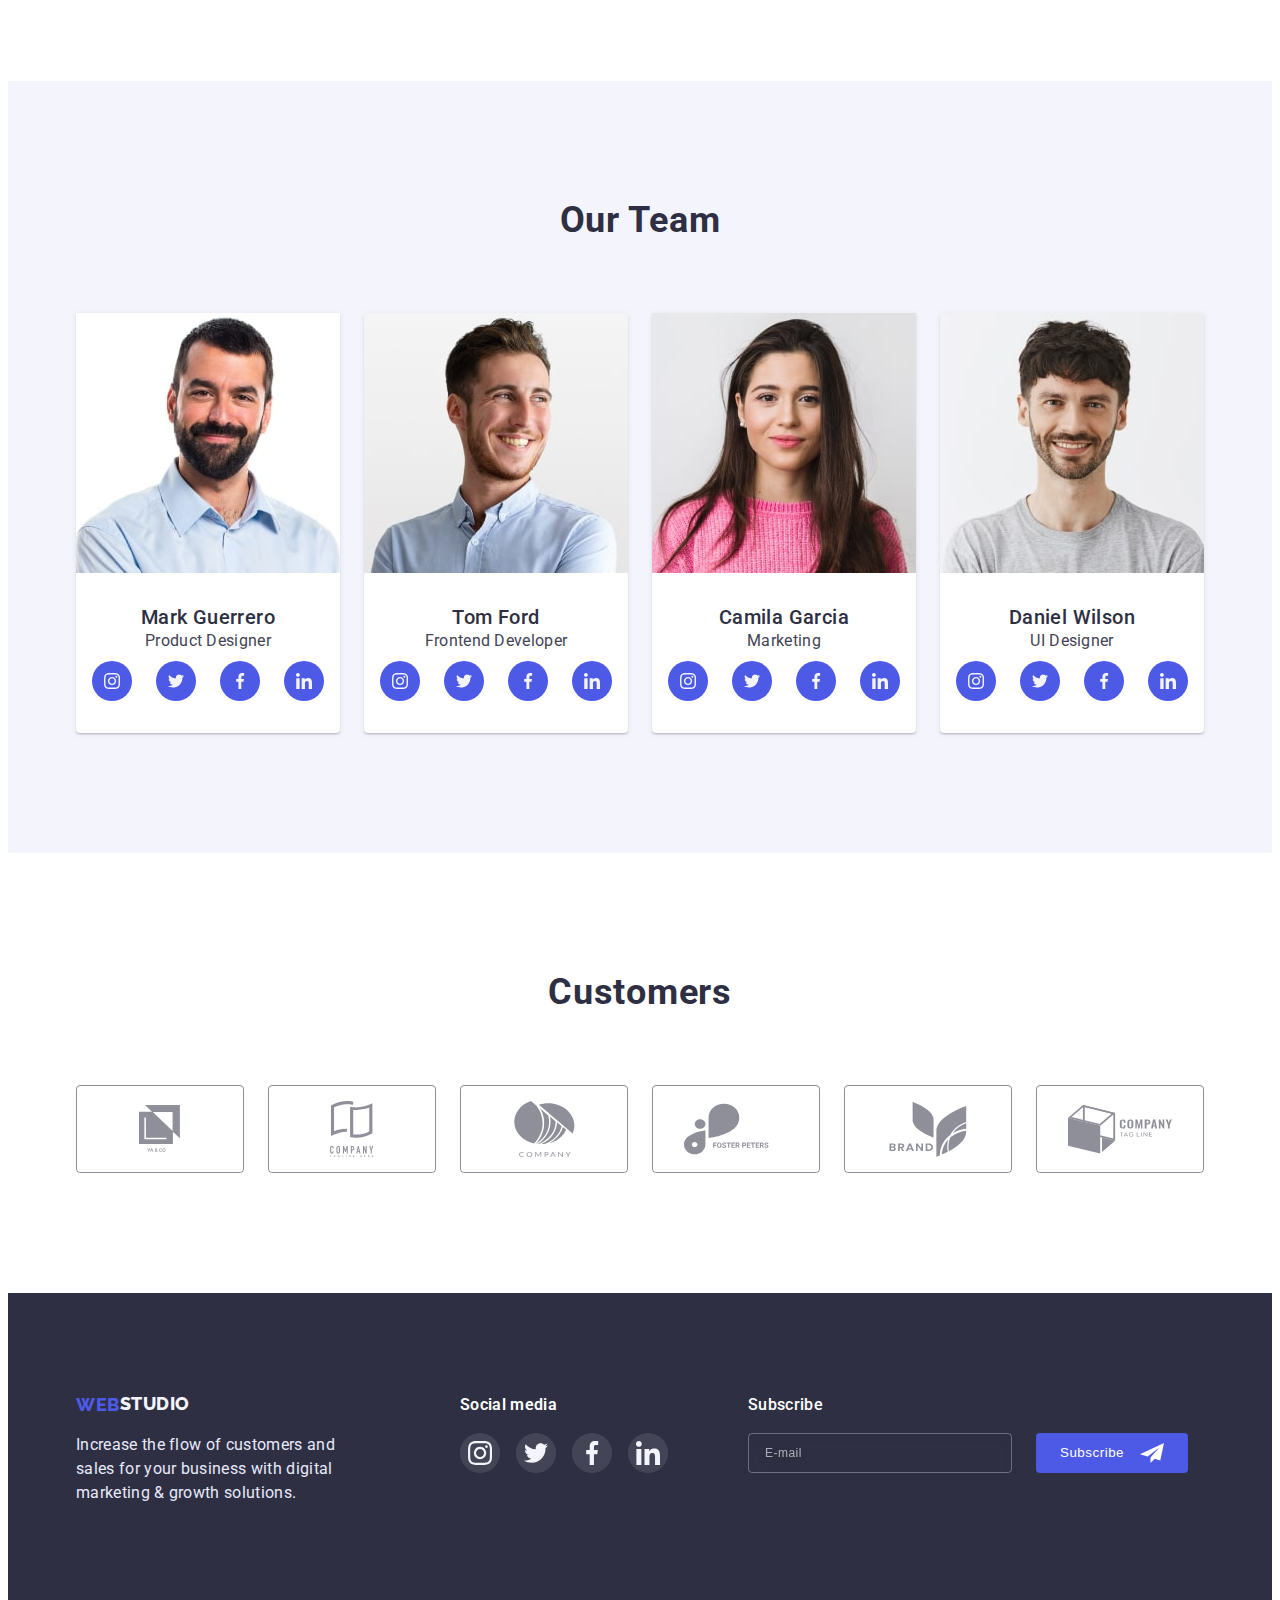
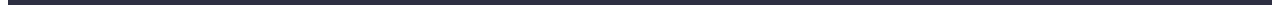
==== commit 81a28874: "modal" ====
--- a/index.html
+++ b/index.html
@@ -55,7 +55,7 @@
   <ul class="mobile-navigation List">
     <li class="mobile-nav-link"><a href="./index.html" class="mobile-nav-item Decoration">Studio</a></li>
     <li class="mobile-nav-link"><a href="./portfolio.html" class="mobile-nav-item Decoration">Portfolio</a></li>
-    <li class="mobile-nav-link"><a href="" class="mobile-nav-item Decoration">Contacts</a></li>
+    <li class="mobile-nav-link"><a href="" class="mobile-nav-item-c Decoration">Contacts</a></li>
   </ul>
   </div>
 <div>
@@ -517,7 +517,7 @@
       </div>
     </footer>
     <!----------------------------------------Modal--------------------------------------------------->
-    <!-- <div class="backdrop is-hidden" data-modal>
+    <div class="backdrop is-hidden" data-modal>
       <div class="modal">
         <p class="p-modal-form">Leave your contacts and we will call you back</p>
         <form class="form">
@@ -568,7 +568,7 @@
         </button>
       </div>
     </div>
-    <script src="./js/modal.js"></script> -->
+    <script src="./js/modal.js"></script>
     <script src="./js/mobile-menu.js"></script>
   </body>
 </html>
--- a/css/styles.css
+++ b/css/styles.css
@@ -38,7 +38,7 @@
   padding-right: 15px;   
   margin-left: auto;
   margin-right: auto; 
-  outline: 2px solid red;    
+  /* outline: 2px solid red;     */
 }
 
 /* --------------------------Comon--------------------------  */
@@ -355,6 +355,15 @@
   
  
 }
+.mobile-nav-item-c{
+  font-style: normal;
+  font-weight: 700;
+  font-size: 36px;
+  line-height: 1.11;    
+  letter-spacing: 0.02em;
+  text-transform: capitalize;   
+  color: var(--second-main-color);
+}
 .mobile-nav-link:not(:last-child){
   margin-bottom: 40px;
 }
@@ -364,7 +373,7 @@
   
 }
 .mobile-nav-item:is(:hover, :focus){
-  color: #404BBF;
+  color: var(--second-main-color);
 }
 .mobile-contacts{
 
@@ -373,7 +382,7 @@
   
   font-style: normal;
   font-weight: 600;
-  font-size: 30px;
+  font-size: 24px;
   line-height:1.11;
   text-transform: capitalize;   
   color: #4D5AE5;
@@ -715,8 +724,232 @@
   
   
 } 
-
-
+.backdrop {
+  position: fixed;
+  top: 0;
+  left: 0;
+  z-index: 100;
+  width: 100%;
+  height: 100%;
+  background-color: rgba(46, 47, 66, 0.4);
+  transition: opacity 250ms cubic-bezier(0.4, 0, 0.2, 1), visibility 250ms cubic-bezier(0.4, 0, 0.2, 1);
+  
+  
+  }
+  .backdrop.is-hidden{
+    visibility:hidden;
+     opacity:0  ;
+     pointer-events:none;
+  }
+  .modal {
+    position: absolute;
+    transform: translate(-50%, -50%);
+    min-width: 100%;
+    min-height: 576px;
+    background: #FCFCFC;
+    box-shadow: 0px 1px 1px rgba(0, 0, 0, 0.14), 0px 1px 3px rgba(0, 0, 0, 0.12), 0px 2px 1px rgba(0, 0, 0, 0.2);
+    border-radius: 4px;
+    top: 376px;
+    left: 50%;
+    padding: 24px;
+    
+    
+    
+    }
+    .modal-close{
+      position: absolute;
+      top: 24px;
+      right: 24px;
+      display: flex;
+      border:0;
+      background-color:#E7E9FC;
+      width: 24px;
+      height: 24px;
+      border-radius: 50%;
+      border: 1px solid rgba(0, 0, 0, 0.1);
+      display: flex;
+      justify-content: center;
+      align-items: center;
+      padding: 0;  
+      transition: background-color 250ms cubic-bezier(0.4, 0, 0.2, 1), fill 250ms cubic-bezier(0.4, 0, 0.2, 1);  
+    }
+    .modal-button-svg{  
+      fill: #000000;  
+      transition: fill 250ms cubic-bezier(0.4, 0, 0.2, 1), background-color 250ms cubic-bezier(0.4, 0, 0.2, 1);  
+    
+    }
+    .modal-button-svg :is(:hover, :focus){  
+      fill:#FFFFFF;  
+    }
+    
+    .modal-close:is(:hover, :focus) .modal-button-svg{
+      background-color:var(--second-main-color); 
+      fill:#FFFFFF;  
+    }
+    .modal-close:is(:hover, :focus){
+      background-color:var(--second-main-color); 
+    } 
+    .form{
+      display: flex;
+      flex-direction: column;
+    }
+    .p-modal-form{
+      font-weight: 500; 
+      line-height: 1.5;  
+      text-align: center;
+      letter-spacing: 0.02em; 
+      color: #2E2F42;
+      padding-top: 48px;
+      margin: auto;
+      margin-bottom: 16px;
+      
+    
+    }
+    
+    .contact-form-imput{
+      width: 100%;
+      height: 40px;
+      border-radius: 4px;
+      border: 1px solid rgba(33, 33, 33, 0.2);
+      padding-left: 38px;
+      cursor: pointer;
+      
+    }
+    .form-name-tel-email{
+      display: block;
+      font-size: 12px;
+      line-height: 1.33;
+      letter-spacing: 0.04em;
+      color: #8E8F99;
+      margin-bottom: 4px;
+     
+    }
+    .contact-form-imput:focus{ 
+      outline: none;
+      border-color: var(--main-color);
+      
+    }
+    .contact-form-imput:focus + .person-svg-item{
+    
+        cursor: pointer;
+        fill:var(--main-color);
+    }
+    
+    .label-form{
+      margin-bottom: 8px;
+    }
+    
+    
+    
+    .textarea-form{
+    width: 100%;
+    height: 120px;
+    resize: none;
+    border: 1px solid rgba(33, 33, 33, 0.2);
+    border-radius: 4px;
+    
+    font-weight: 400;
+    font-size: 12px;
+    line-height: 1.33;
+    letter-spacing: 0.04em;
+    padding-left: 16px;
+    padding-right: 16px;
+    padding-top: 8px;
+    margin-bottom: 16px;
+    outline: none;
+    color: rgba(117, 117, 117, 0.5);
+    }
+    .textarea-form:focus{
+      border-color: var(--main-color);
+      cursor: pointer;
+    }
+    .textarea-form::placeholder{
+    color: rgba(117, 117, 117, 0.5);
+    
+    }
+    .check-box-text{  
+    display: flex;
+    font-size: 12px;
+    line-height: 1.33;
+    letter-spacing: 0.04em;
+    color: #757575;
+    
+    
+    
+    }
+    .check-box-text::before{
+      content: "";
+      display: block;
+      width: 16px;
+      height: 16px;
+      border: 1.25px solid #2E2F42;
+      border-radius: 2px;
+      margin-right: 8px;
+     
+    }
+    .check-box-form:checked +.check-box-text::before{
+      background-color: var(--second-main-color);
+      border: 1.25px solid var(--second-main-color);
+      background-image: url(../images/accept_policy.svg);
+      background-repeat: no-repeat;
+      background-position: center;
+     }
+    
+    
+    .Privacy-policy{
+    line-height: 1.33;
+    letter-spacing: 0.04em;
+    letter-spacing: 0.04em;
+    text-decoration-line: underline;
+    color: var(--main-color);
+    margin-left: 4px;
+    
+    
+    }
+    
+    .button-submit{
+      font-family: inherit;
+      background: var(--main-color);
+      border-radius: 4px;
+      box-shadow: 0px 4px 4px rgba(0, 0, 0, 0.15);
+      color: #FFFFFF;  
+      text-align: center;
+      letter-spacing: 0.04em;   
+      width: 169px;    
+      margin-top: 24px;
+      padding-top: 19px;
+      padding-bottom: 19px;
+      
+      
+     
+     
+      border: 0;
+      
+    
+      
+    }
+    .person-name-svg{
+      position: relative;
+    
+    }
+    
+    .button-submit-flex{
+      display: flex;
+      justify-content: center;
+      
+    }
+    
+    
+    .person-svg-item {
+      display: block;
+      position: absolute;
+      top:50%;
+      left: 16px;
+      transform: translate(0,-50%);
+      
+      
+    
+    }
 /* //////////////////////Footer ////////////////////////////////////////////////////////////// */
 
 /*-------------------------------------Modal-------------------------------------*/
--- a/css/styles_mobil.css
+++ b/css/styles_mobil.css
@@ -33,7 +33,9 @@
     }
 
 
-
+.modal{
+  min-width: 392px;
+}
 
 
 
@@ -50,6 +52,8 @@
     
   }
   
+
+
  }
 
 
--- a/css/styles_tablet.css
+++ b/css/styles_tablet.css
@@ -204,7 +204,9 @@
   margin-left: 24px;
 }
 
-
+.modal{
+  min-width: 408px;
+}
 
 
 
